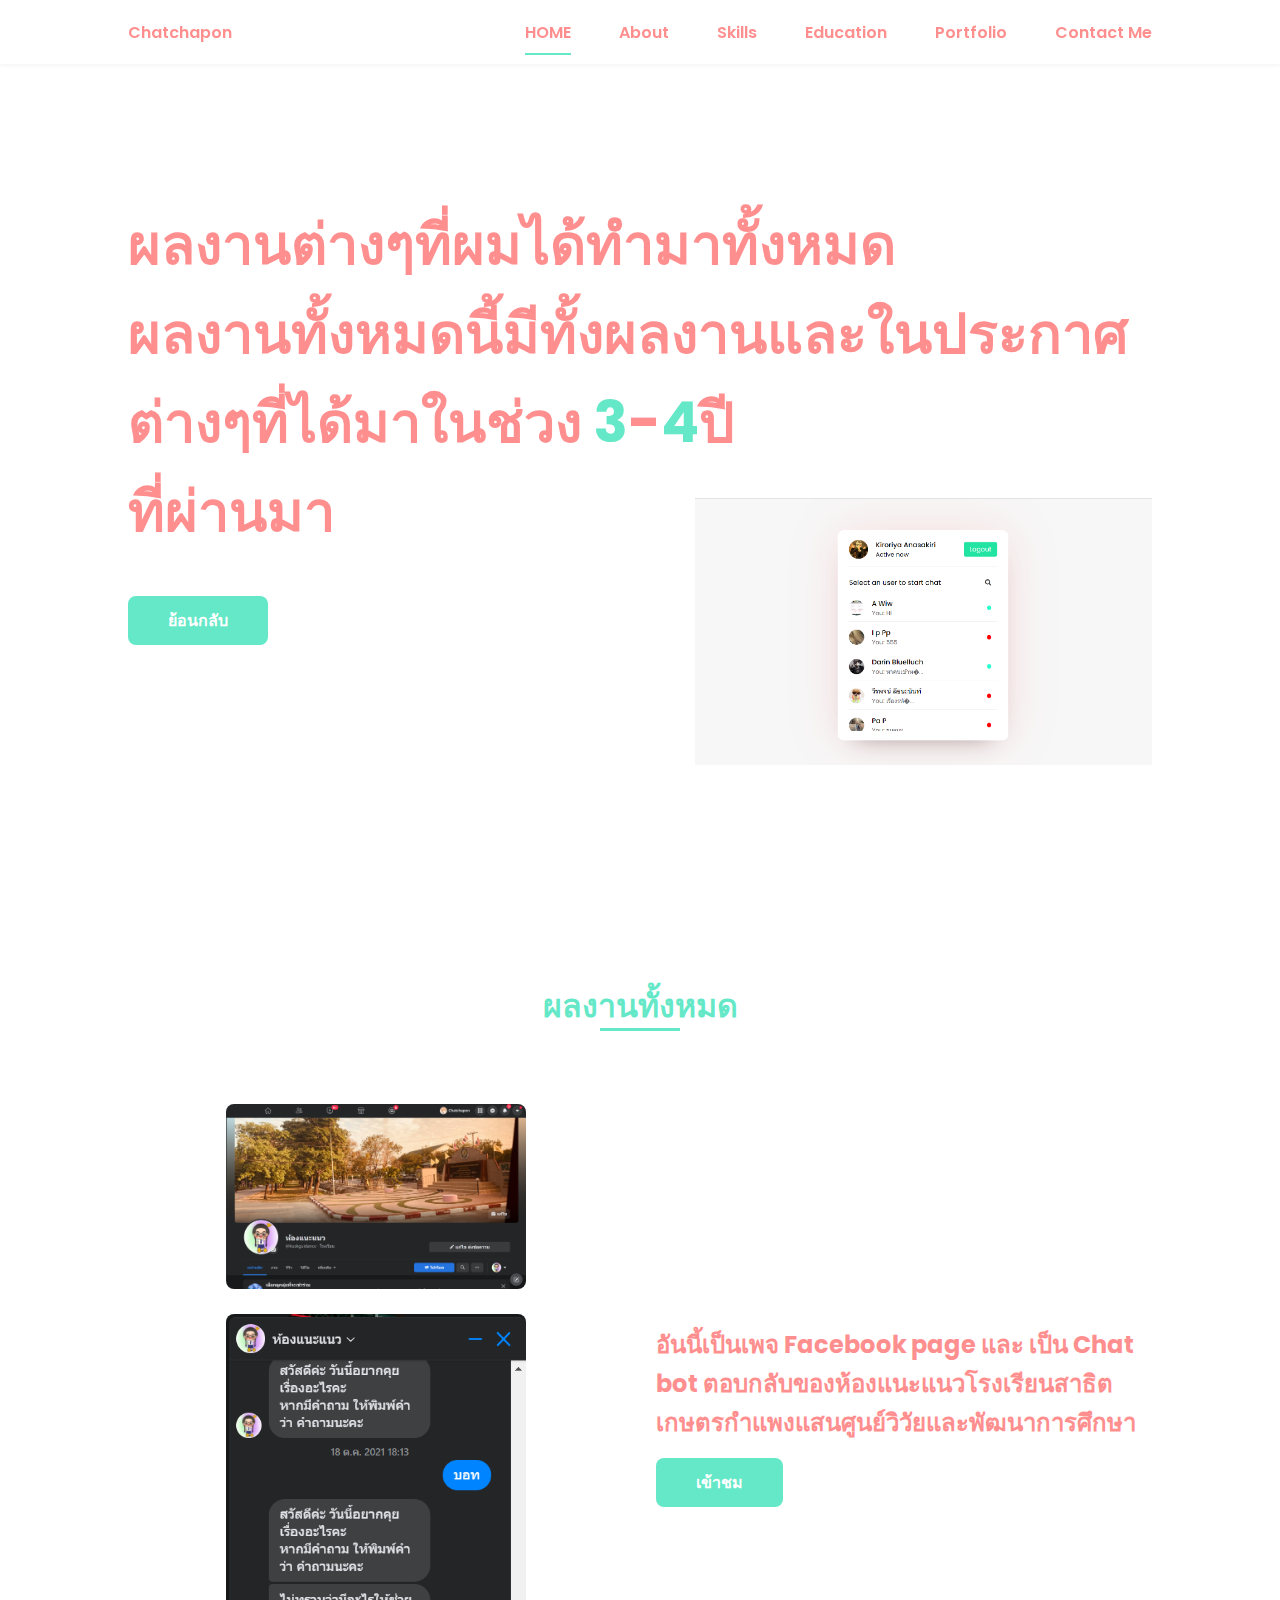
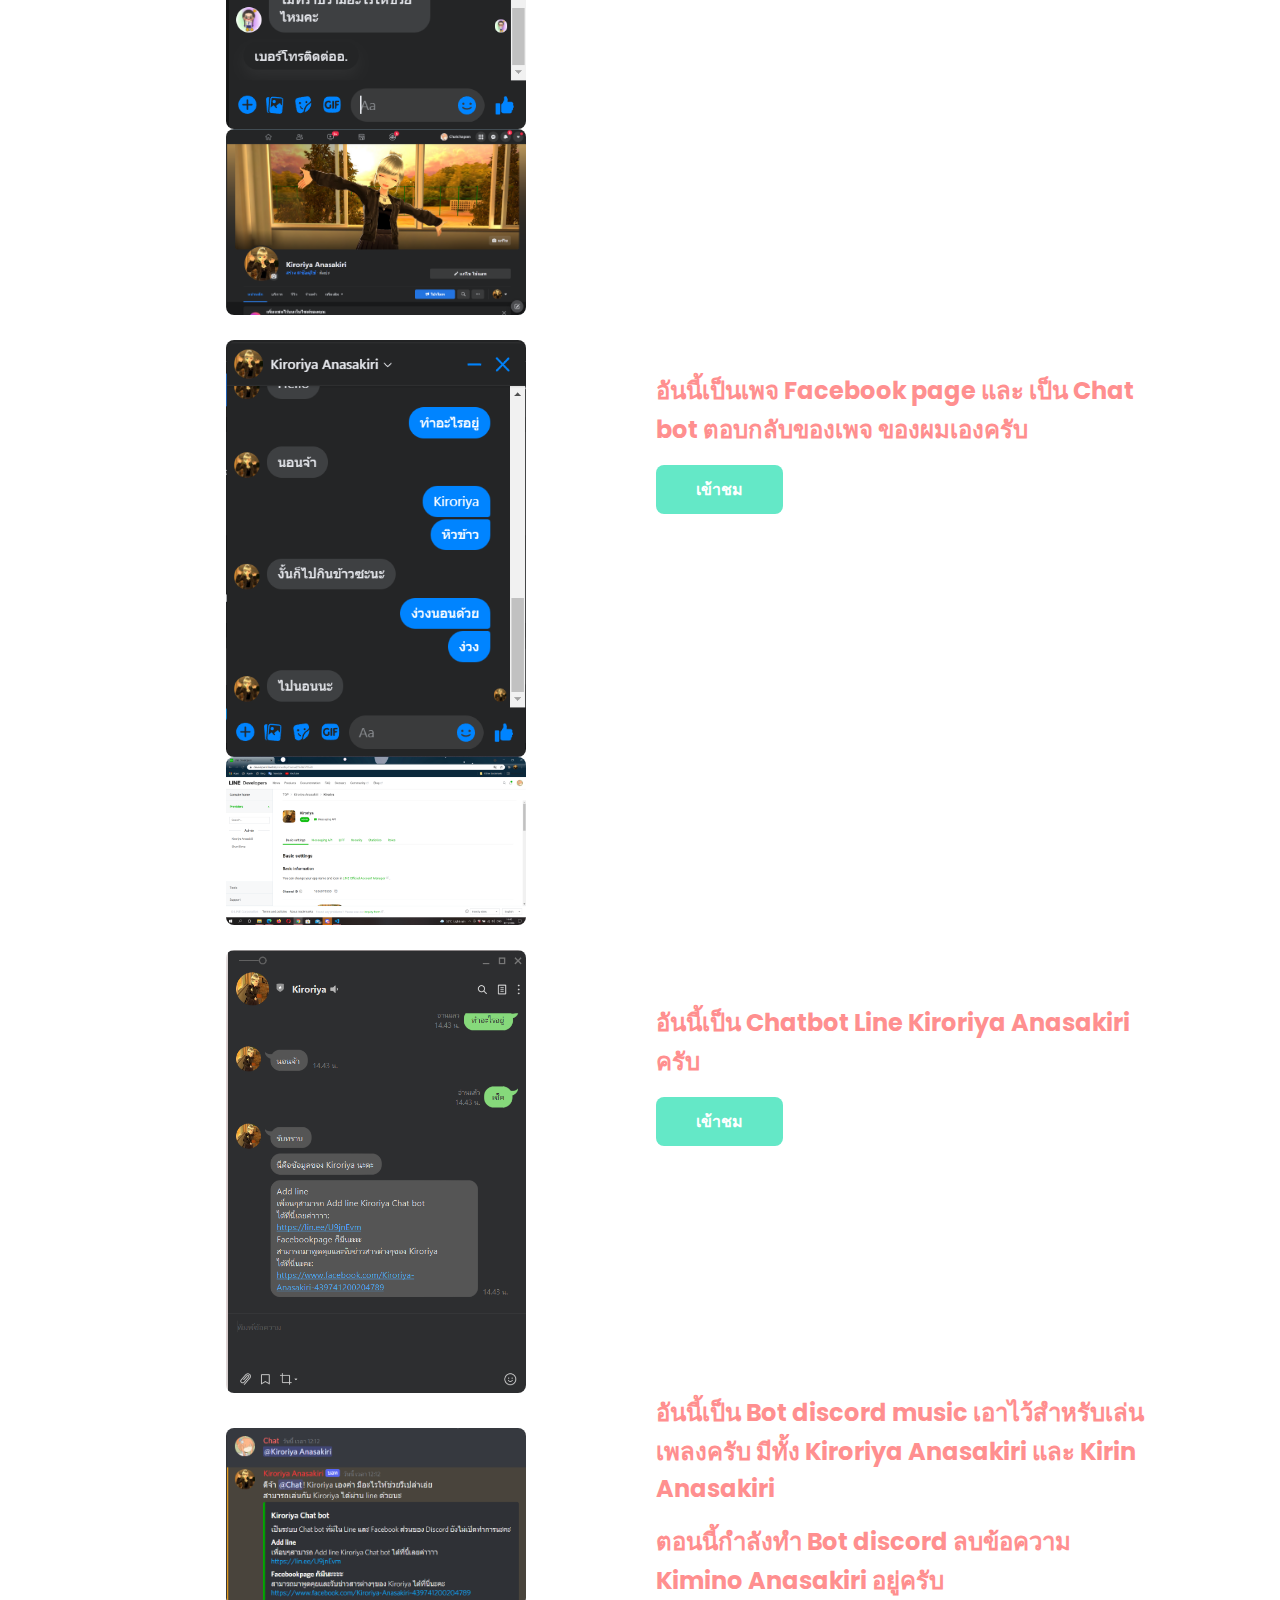
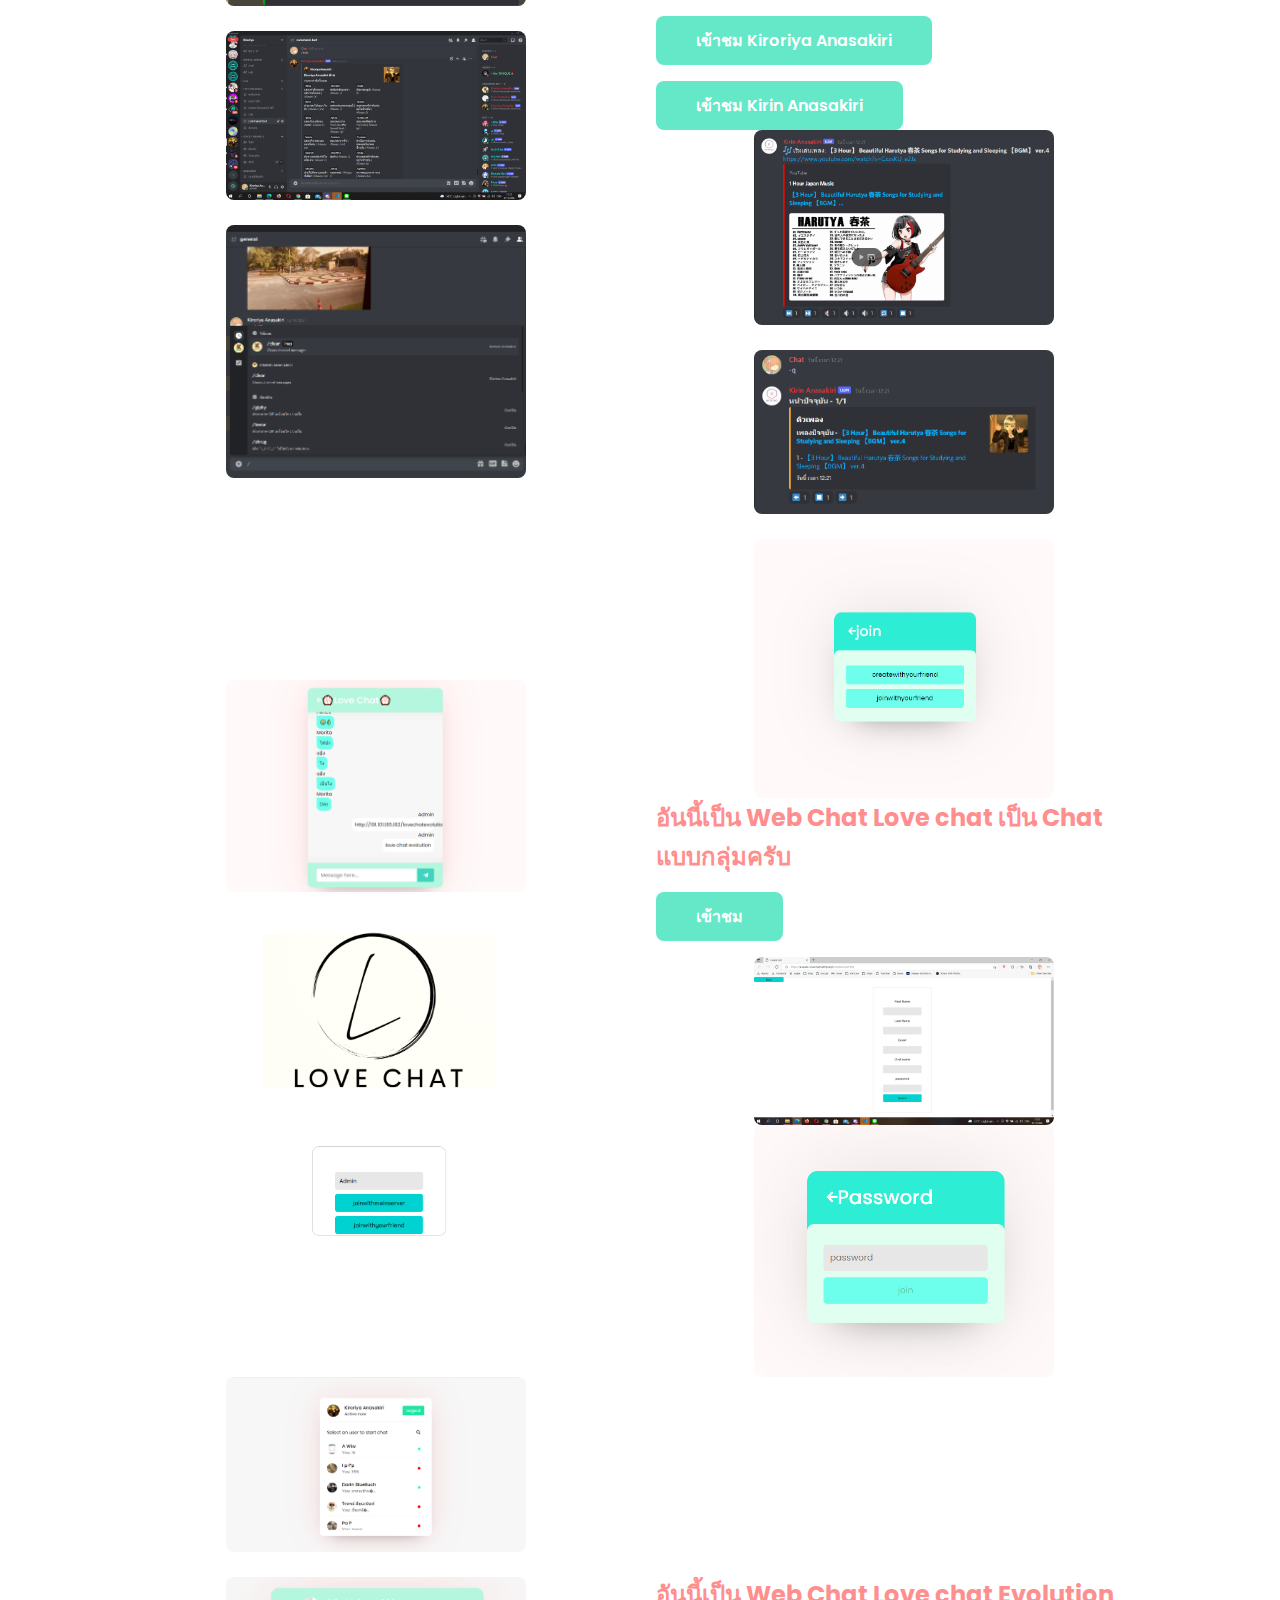
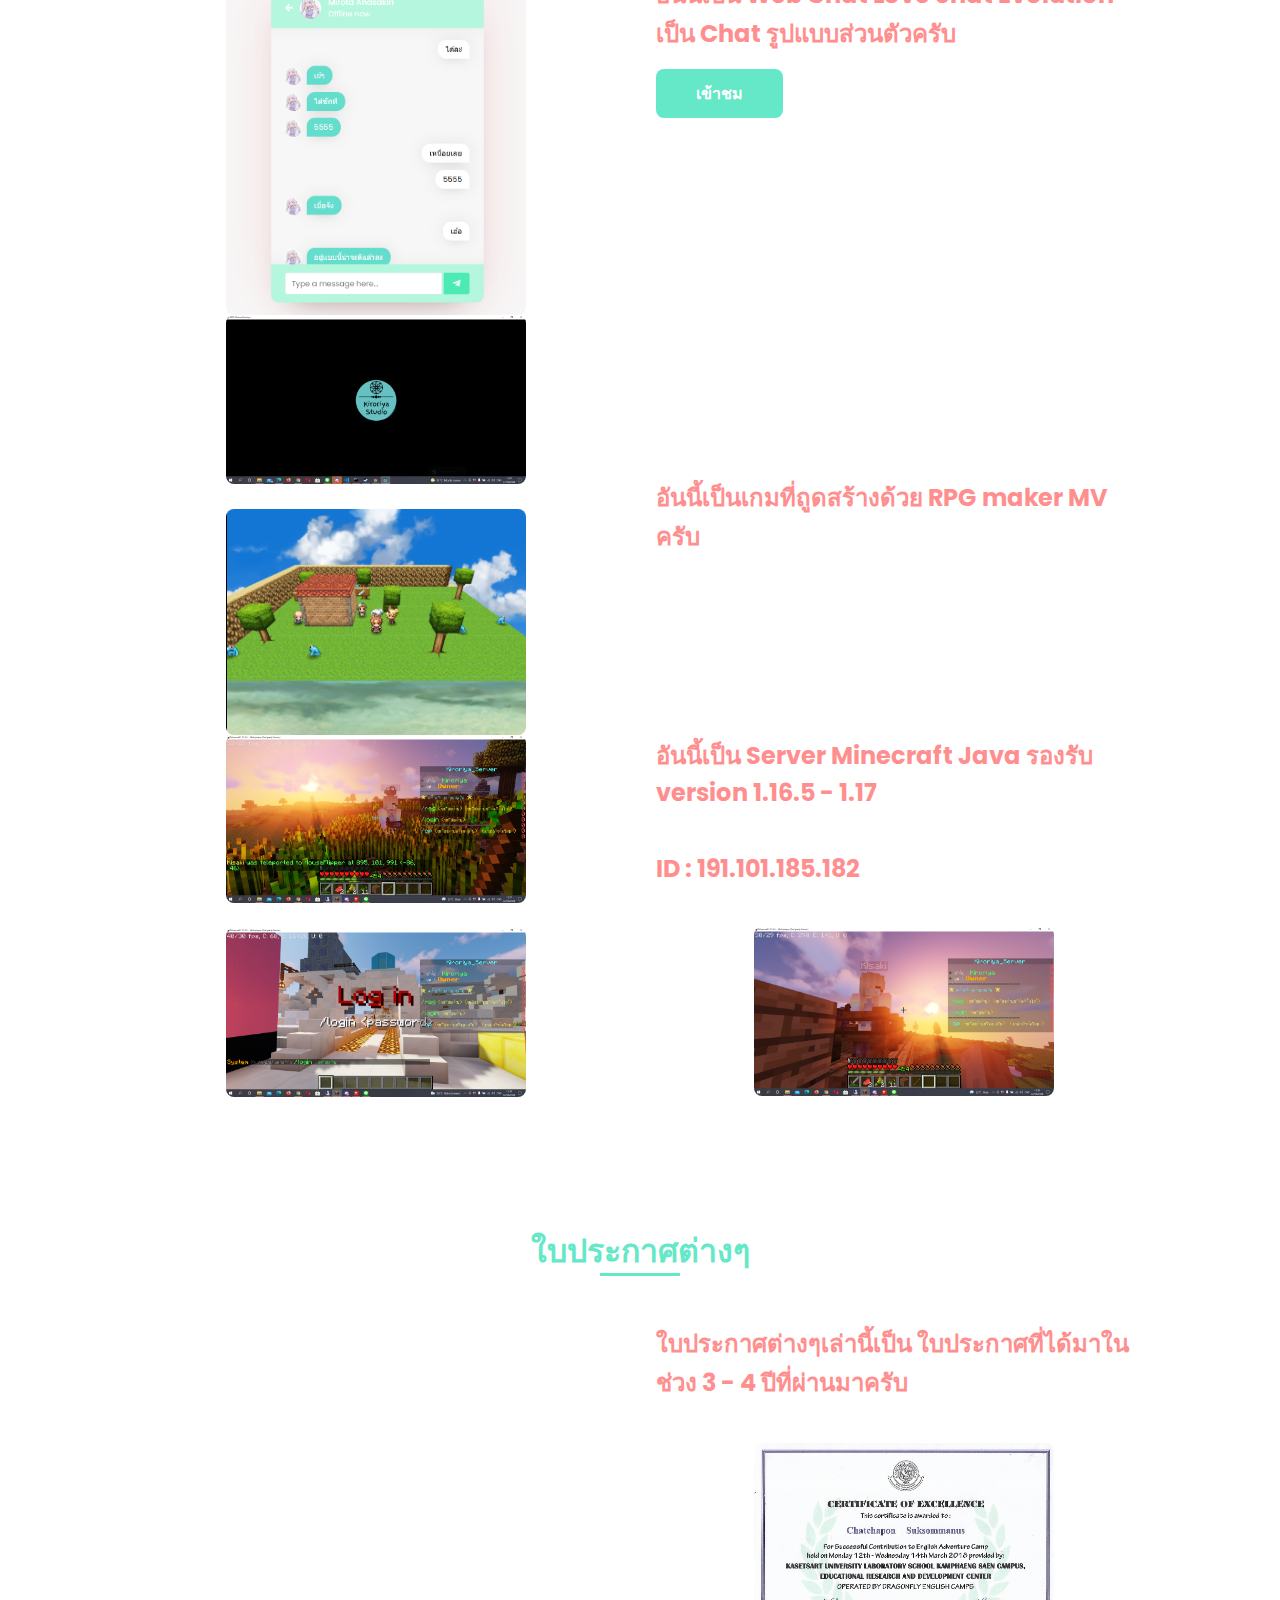
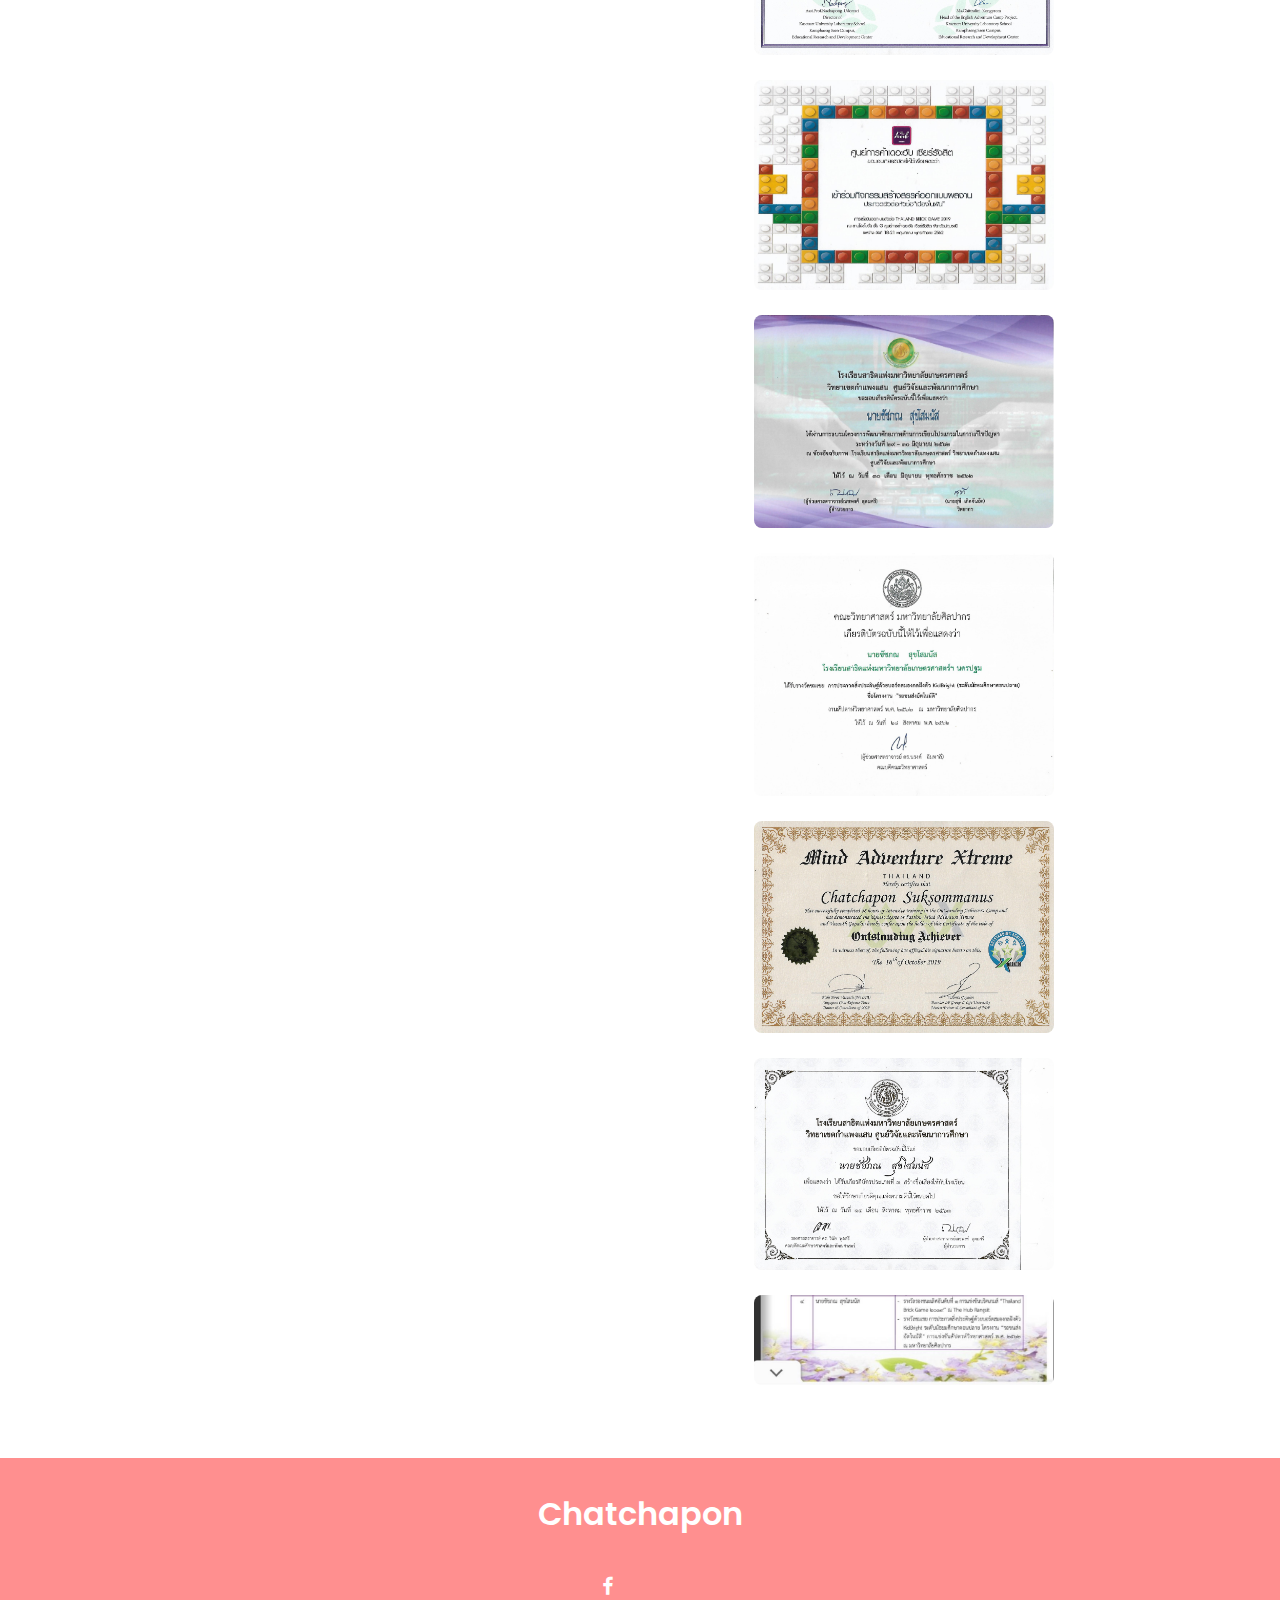
==== work.html @ 84b15e2f "first commmit" ====
<!DOCTYPE html>
<html lang="en">
    <head>
        <meta charset="UTF-8">
        <meta name="viewport" content="width=device-width, initial-scale=1.0">

        <link rel="stylesheet" href="assets/css/styles2.css">
        <link rel="stylesheet" href="https://unicons.iconscout.com/release/v4.0.0/css/line.css">

        <!-- =====BOX ICONS===== -->
        <link href='https://cdn.jsdelivr.net/npm/boxicons@2.0.5/css/boxicons.min.css' rel='stylesheet'>

        <title>Portfolio Chatchapon</title>
    </head>
    <body>
        <!--===== HEADER =====-->
        <header class="l-header">
            <nav class="nav bd-grid">
                <div>
                    <a href="#" class="nav__logo">Chatchapon</a>
                </div>

                <div class="nav__menu" id="nav-menu">
                    <ul class="nav__list">
                        <li class="nav__item"><a href="index.html#home" class="nav__link active"><i class="uil uil-estate nav_icon"></i>HOME</a></li>
                        <li class="nav__item"><a href="index.html#about" class="nav__link"><i class="uil uil-user nav_icon"></i> About</a></li>
                        <li class="nav__item"><a href="index.html#skills" class="nav__link"><i class="uil uil-file-alt nav_icon"></i>Skills</a></li>
                        <li class="nav__item"><a href="index.html#Education" class="nav__link"><i class="uil uil-briefcase-alt nav_icon"></i>Education</a></li>
                        <li class="nav__item"><a href="index.html#work" class="nav__link"><i class="uil uil-scenery nav_icon"></i>Portfolio</a></li>
                        <li class="nav__item"><a href="index.html#contact" class="nav__link"><i class="uil uil-comment-alt-message nav_icon"></i>Contact Me</a></li>
                    </ul>
                </div>

                <div class="nav__toggle" id="nav-toggle">
                    <i class='bx bx-menu'></i>
                </div>
            </nav>
        </header>

        <main class="l-main">
            <!--===== HOME =====-->
            <section class="home bd-grid" id="home">
                <div class="home__data">
                    <h1 class="home__title">ผลงานต่างๆที่ผมได้ทำมาทั้งหมด<br>ผลงานทั้งหมดนี้มีทั้งผลงานและในประกาศต่างๆที่ได้มาในช่วง<span class="home__title-color"> 3</span>-<span class="home__title-color">4</span>ปี <br>ที่ผ่านมา<br></h1>
                    <a href="index.html#work" class="button">
                        ย้อนกลับ<i class="uil uil-message button_icon"></i>
                    </a>
                </div>

                <div class="home__social">
                    <a href="https://www.facebook.com/Kiroriya-Anasakiri-439741200204789" class="home__social-icon"><i class='uil uil-link'></i></a>
                    <a href="https://www.youtube.com/channel/UCPovL_Q6lRilYGPRrFTW4kQ" class="home__social-icon"><i class='uil uil-youtube' ></i></a>
                    <a href="https://discord.gg/4hpcAEUWxZ" class="home__social-icon"><i class='uil uil-discord' ></i></a>
                </div>

                <div class="home__img">    
                    <img src="assets/img/work7.png" alt="">
                </div>
            </section>

            <!--===== ABOUT =====-->
            <section class="about section " id="about">
                <h2 class="section-title">ผลงานทั้งหมด</h2>

                <div class="about__container bd-grid">

                    
                                                       
                </div><br>

                <div class="about__container bd-grid">
                    <div class="about__img">
                        <img src="assets/img/work5.png" alt=""><br>
                        <img src="assets/img/sa1.png" alt="">
                    </div>
                    
                    <div>
                        <h2 class="about__subtitle">อันนี้เป็นเพจ Facebook page และ เป็น Chat bot ตอบกลับของห้องแนะแนวโรงเรียนสาธิตเกษตรกำแพงแสนศูนย์วิวัยและพัฒนาการศึกษา</h2>
                        <a href="https://www.facebook.com/kuskguidance" class="button">
                            เข้าชม<i class="uil uil-message button_icon"></i>
                        </a>
                    </div>                                   
                </div>

                <div class="about__container bd-grid">
                    <div class="about__img">
                        <img src="assets/img/work4.png" alt=""><br>
                        <img src="assets/img/Kiroriya.png" alt="">
                    </div>
                    
                    <div>
                        <h2 class="about__subtitle">อันนี้เป็นเพจ Facebook page และ เป็น Chat bot ตอบกลับของเพจ ของผมเองครับ</h2>
                        <a href="https://www.facebook.com/Kiroriya-Anasakiri-439741200204789" class="button">
                            เข้าชม<i class="uil uil-message button_icon"></i>
                        </a>
                    </div>                                   
                </div>

                <div class="about__container bd-grid">
                    <div class="about__img">
                        <img src="assets/img/line.png" alt=""><br>
                        <img src="assets/img/line2.png" alt="">
                    </div>
                    
                    <div>
                        <h2 class="about__subtitle">อันนี้เป็น Chatbot Line Kiroriya Anasakiri ครับ</h2>
                        <a href="https://lin.ee/U9jnEvm" class="button">
                            เข้าชม<i class="uil uil-message button_icon"></i>
                        </a>
                    </div>
                                                       
                </div>
                
                <div class="about__container bd-grid">
                    <div class="about__img">
                        <img src="assets/img/diskirori.png" alt=""><br>
                        <img src="assets/img/disKiroriya.png" alt=""><br>
                        <img src="assets/img/Kimino.png" alt=""><br>
                    </div>
                    
                    <div>
                        <h2 class="about__subtitle">อันนี้เป็น Bot discord music เอาไว้สำหรับเล่นเพลงครับ มีทั้ง Kiroriya Anasakiri และ Kirin Anasakiri</h2>
                        <h2 class="about__subtitle">ตอนนี้กำลังทำ Bot discord ลบข้อความ Kimino Anasakiri อยู่ครับ</h2>
                        <a href="https://discord.com/oauth2/authorize?client_id=885795315461017620&permissions=70282305&scope=bot" class="button">
                            เข้าชม Kiroriya Anasakiri<i class="uil uil-message button_icon"></i>
                        </a>
                        <h2 class="about__subtitle"> </h2>
                        <a href="https://discord.com/oauth2/authorize?client_id=885884675535564851&permissions=70282305&scope=bot" class="button">
                            เข้าชม Kirin Anasakiri<i class="uil uil-message button_icon"></i>
                        </a>
                        <div class="about__img">
                          <img src="assets/img/Kirin.png" alt=""><br>
                          <img src="assets/img/Kirin2.png" alt=""><br>
                        </div>
                    </div>
                </div>

                <div class="about__container bd-grid">
                    <div class="about__img">
                        <img src="assets/img/work3.png" alt=""><br>
                        <img src="assets/img/love.png" alt="">
                    </div>
                    
                    <div>
                        <div class="about__img">
                          <img src="assets/img/love2.png" alt="">
                        </div>
                        <h2 class="about__subtitle">อันนี้เป็น Web Chat Love chat เป็น Chat แบบกลุ่มครับ</h2>
                        <a href="https://anasaki-lovechat.netlify.app/" class="button">
                            เข้าชม<i class="uil uil-message button_icon"></i>
                        </a>

                        <h2 class="about__subtitle"> </h2>
                        
                        <div class="about__img">
                          <img src="assets/img/love3.png" alt="">
                          <img src="assets/img/love4.png" alt="">
                        </div>
                    </div>
                                                       
                </div>

                <div class="about__container bd-grid">
                    <div class="about__img">
                        <img src="assets/img/work6.png" alt=""><br>
                        <img src="assets/img/evo.png" alt="">
                    </div>
                    
                    <div>
                        <h2 class="about__subtitle">อันนี้เป็น Web Chat Love chat Evolution เป็น Chat รูปแบบส่วนตัวครับ</h2>
                        <a href="http://191.101.185.182/lovechatevolution/" class="button">
                            เข้าชม<i class="uil uil-message button_icon"></i>
                        </a>
                    </div>
                                                       
                </div>

                <div class="about__container bd-grid">
                    <div class="about__img">
                        <img src="assets/img/rpg.png" alt=""><br>
                        <img src="assets/img/work2.png" alt="">
                    </div>
                    
                    <div>
                        <h2 class="about__subtitle">อันนี้เป็นเกมที่ถูดสร้างด้วย RPG maker MV ครับ</h2>
                    </div>
                                                       
                </div>

                <div class="about__container bd-grid">
                    <div class="about__img">
                        <img src="assets/img/work1.png" alt=""><br>
                        <img src="assets/img/min.png" alt="">
                    </div>
                    
                    <div>
                        <h2 class="about__subtitle">อันนี้เป็น Server Minecraft Java รองรับ version 1.16.5 - 1.17</h2><br>
                        <h2 class="about__subtitle">ID : 191.101.185.182</h2><br>
                        <div class="about__img">
                          <img src="assets/img/min2.png" alt="">
                        </div>
                    </div>
                                                       
                </div>

            </section>


        <!--===== Education =====-->
        <section class="about section " id="Education">
            <h2 class="section-title">ใบประกาศต่างๆ</h2>

            <div class="about__container bd-grid">
                <div class="about__img">
                    <img src="assets/img/1.jpg" alt="">
                </div>
                
                <div>
                    <h2 class="about__subtitle">ใบประกาศต่างๆเล่านี้เป็น ใบประกาศที่ได้มาในช่วง 3 - 4 ปีที่ผ่านมาครับ</h2>
                    <p class="about__text"> </p><br>
                    <div class="about__img">
                        <img src="assets/img/p1.jpg" alt=""><br>
                        <img src="assets/img/p2.jpg" alt=""><br>
                        <img src="assets/img/p3.jpg" alt=""><br>
                        <img src="assets/img/p4.jpg" alt=""><br>
                        <img src="assets/img/p5.jpg" alt=""><br>
                        <img src="assets/img/p6.jpg" alt=""><br>
                        <img src="assets/img/p7.jpg" alt=""><br>
                    </div>
                </div>                                   
            </div>
        </section>



        <!--===== FOOTER =====-->
        <footer class="footer">
            <p class="footer__title">Chatchapon</p>
            <div class="footer__social">
                <a href="https://www.facebook.com/profile.php?id=100018298983190" class="footer__icon"><i class='bx bxl-facebook' ></i></a>
                <a href="https://discord.gg/4hpcAEUWxZ" class="footer__icon"><i class='uil uil-discord' ></i></a>
                <a href="https://www.youtube.com/channel/UCPovL_Q6lRilYGPRrFTW4kQ" class="footer__icon"><i class='uil uil-youtube' ></i></a>
            </div>
        </footer>


        <!--===== SCROLL REVEAL =====-->
        <script src="https://unpkg.com/scrollreveal"></script>

        <!--===== MAIN JS =====-->
        <script src="assets/js/main.js"></script>
    </body>
</html>
---- assets/css/styles2.css ----
/*===== GOOGLE FONTS =====*/
@import url('https://fonts.googleapis.com/css2?family=Poppins:wght@400;500;600&display=swap');
@import url("https://fonts.googleapis.com/css2?family=Poppins:wght@400;600;700&display=swap");
/*===== VARIABLES CSS =====*/
:root{
  --header-height: 3rem;
  --font-semi: 600;
}

/*===== Colores =====*/
:root{
  --hue-color: 165; /*Purple 250 - Green 142 - Blue 230 - Pink 340*/
  --first-color: hsl(var(--hue-color), 74%, 65%);
  --second-color: #ff8f8f;
}

/*===== Fuente y tipografia =====*/
:root{
  --body-font: 'Poppins', sans-serif;
  --big-font-size: 2rem;
  --h2-font-size: 1.25rem;
  --normal-font-size: 0.938rem;
}
@media screen and (min-width: 768px){
  :root{
    --big-font-size: 3.5rem;
    --h2-font-size: 2rem;
    --normal-font-size: 1rem;
  }
}

/*===== Margenes =====*/
:root{
  --mb-1: 0.5rem;
  --mb-2: 1rem;
  --mb-3: 1.5rem;
  --mb-4: 2rem;
  --mb-5: 2.5rem;
  --mb-6: 3rem;
}

/*===== z index =====*/
:root{
  --z-back: -10;
  --z-normal: 1;
  --z-tooltip: 10;
  --z-fixed: 100;
}

/*===== BASE =====*/
*,::before,::after{
  box-sizing: border-box;
}
html{
  scroll-behavior: smooth;
}
body{
  margin: var(--header-height) 0 0 0;
  font-family: var(--body-font);
  font-size: var(--normal-font-size);
  color: var(--second-color);
}
h1,h2,p{
  margin: 0;
}
ul{
  margin: 0;
  padding: 0;
  list-style: none;
}
a{
  text-decoration: none;
}
img{
  max-width: 100%;
  height: auto;
  display: block;
}

/*===== CLASS CSS ===== */
.section-title{
  position: relative;
  font-size: var(--h2-font-size);
  color: var(--first-color);
  margin-top: var(--mb-2);
  margin-bottom: var(--mb-4);
  text-align: center;
}
.section-title::after{
  position: absolute;
  content: "";
  width: 64px;
  height: 0.18rem;
  left: 0;
  right: 0;
  margin: auto;
  top: 2rem;
  background-color: var(--first-color);
}
.section{
  padding-top: 3rem;
  padding-bottom: 2rem;
}

/*===== LAYOUT =====*/
.bd-grid{
  max-width: 1024px;
  display: grid;
  grid-template-columns: 100%;
  grid-column-gap: 2rem;
  width: calc(100% - 2rem);
  margin-left: var(--mb-2);
  margin-right: var(--mb-2);
}
.l-header{
  width: 100%;
  position: fixed;
  top: 0;
  left: 0;
  z-index: var(--z-fixed);
  background-color: #fff;
  box-shadow: 0 1px 4px rgba(146,161,176,.15);
}

/*===== NAV =====*/
.nav{
  height: var(--header-height);
  display: flex;
  justify-content: space-between;
  align-items: center;
  font-weight: var(--font-semi);
}
@media screen and (max-width: 768px){
  .nav__menu{
    position: fixed;
    top: var(--header-height);
    right: -100%;
    width: 80%;
    height: 100%;
    padding: 2rem;
    background-color: var(--second-color);
    transition: .5s;
  }
}
.nav__item{
  margin-bottom: var(--mb-4);
}
.nav__link{
  position: relative;
  color: #fff;
}
.nav__link:hover{
  position: relative;
}
.nav__link:hover::after{
  position: absolute;
  content: "";
  width: 100%;
  height: 0.18rem;
  left: 0;
  top: 2rem;
  background-color: var(--first-color);
}
.nav__logo{
  color: var(--second-color);
}
.nav__toggle{
  color: var(--second-color);
  font-size: 1.5rem;
  cursor: pointer;
}

/*Active menu*/
.active::after{
  position: absolute;
  content: "";
  width: 100%;
  height: 0.18rem;
  left: 0;
  top: 2rem;
  background-color: var(--first-color);
}

/*=== Show menu ===*/
.show{
  right: 0;
}

/*===== HOME =====*/
.home{
  height: calc(100vh - 3rem);
  row-gap: 1rem;
}
.home__data{
  align-self: center;
}
.home__title{
  font-size: var(--big-font-size);
  margin-bottom: var(--mb-5);
}
.home__title-color{
  color: var(--first-color);
}
.home__social{
  display: flex;
  flex-direction: column;
}
.home__social-icon{
  width: max-content;
  margin-bottom: var(--mb-2);
  font-size: 1.5rem;
  color: var(--second-color);
}
.home__social-icon:hover{
  color: var(--first-color);
}
.home__img{
  position: absolute;
  right: 0;
  bottom: 0;
  width: 295px;
}

/*BUTTONS*/
.button{
  display: inline-block;
  background-color: var(--first-color);
  color: #fff;
  padding: .75rem 2.5rem;
  font-weight: var(--font-semi);
  border-radius: .5rem;
}
.button:hover{
  box-shadow: 0 10px 36px rgba(0,0,0,.15);
}

/* ===== ABOUT =====*/
.about__container{
  row-gap: 2rem;
  text-align: center;
}
.about__subtitle{
  margin-bottom: var(--mb-2);
}
.about__img{
  justify-self: center;
}
.about__img img{
  width: 200px;
  border-radius: .5rem;
}

/* ===== SKILLS =====*/
.skills__container{
  row-gap: 2rem;
  text-align: center;
}
.skills__subtitle{
  margin-bottom: var(--mb-2);
}
.skills__text{
  margin-bottom: var(--mb-4);
}
.skills__data{
  display: flex;
  justify-content: space-between;
  align-items: center;
  position: relative;
  font-weight: var(--font-semi);
  padding: .5rem 1rem;
  margin-bottom: var(--mb-4);
  border-radius: .5rem;
  box-shadow: 0 4px 25px rgba(14,36,49,.15);
}
.skills__icon{
  font-size: 2rem;
  margin-right: var(--mb-2);
  color: var(--first-color);
}
.skills__names{
  display: flex;
  align-items: center;
}
.skills__bar{
  position: absolute;
  left: 0;
  bottom: 0;
  background-color: var(--first-color);
  height: .25rem;
  border-radius: .5rem;
  z-index: var(--z-back);
}
.skills__html{
  width: 95%;
}
.skills__css{
  width: 85%;
}
.skills__js{
  width: 65%;
}
.skills__ux{
  width: 85%;
}
.skills__img{
  border-radius: .5rem;
}

/* ===== WORK =====*/
.work__container{
  row-gap: 2rem;
}
.work__img{
  box-shadow: 0 4px 25px rgba(14,36,49,.15);
  border-radius: .5rem;
  overflow: hidden;
}
.work__img img{
  transition: 1s;
  cursor: pointer;
}
.work__img img:hover{
  transform: scale(1.1);
}

/* ===== CONTACT =====*/
.contact__input{
  width: 100%;
  font-size: var(--normal-font-size);
  font-weight: var(--font-semi);
  padding: 1rem;
  border-radius: .5rem;
  border: 1.5px solid var(--second-color);
  outline: none;
  margin-bottom: var(--mb-4);
}
.contact__button{
  display: block;
  border: none;
  outline: none;
  font-size: var(--normal-font-size);
  cursor: pointer;
  margin-left: auto;
}

/* ===== FOOTER =====*/
.footer{
  background-color: var(--second-color);
  color: #fff;
  text-align: center;
  font-weight: var(--font-semi);
  padding: 2rem 0;
}
.footer__title{
  font-size: 2rem;
  margin-bottom: var(--mb-4);
}
.footer__social{
  margin-bottom: var(--mb-4);
}
.footer__icon{
  font-size: 1.5rem;
  color: #fff;
  margin: 0 var(--mb-2)
}

/* ===== MEDIA QUERIES=====*/
@media screen and (min-width: 768px){
  body{
    margin: 0;
  }
  .section{
    padding-top: 4rem;
    padding-bottom: 3rem;
  }
  .section-title{
    margin-bottom: var(--mb-6);
  }
  .section-title::after{
    width: 80px;
    top: 3rem;
  }

  .nav{
    height: calc(var(--header-height) + 1rem);
  }
  .nav__list{
    display: flex;
    padding-top: 0;
  }
  .nav__item{
    margin-left: var(--mb-6);
    margin-bottom: 0;
  }
  .nav__toggle{
    display: none;
  }
  .nav__link{
    color: var(--second-color);
  }

  .home{
    height: 100vh;
  }
  .home__data{
    align-self: flex-end;
  }
  .home__social{
    padding-top: 0;
    padding-bottom: 2.5rem;
    flex-direction: row;
    align-self: flex-end;
  }
  .home__social-icon{
    margin-bottom: 0;
    margin-right: var(--mb-4);
  }
  .home__img{
    width: 457px;
    bottom: 15%;
  }

  .about__container, .skills__container{
    grid-template-columns: repeat(2,1fr);
    align-items: center;
    text-align: initial;
  }
  .about__img img{
    width: 300px;
  }
  .work__container{
    grid-template-columns: repeat(3, 1fr);
    grid-template-rows: repeat(2,1fr);
    column-gap: 2rem;
  }
  .contact__form{
    width: 360px;
  }
  .contact__container{
    justify-items: center;
  }
}

@media screen and (min-width: 1024px){
  .bd-grid{
    margin-left: auto;
    margin-right: auto;
  }
  .home__img{
    right: 10%;
  }
}
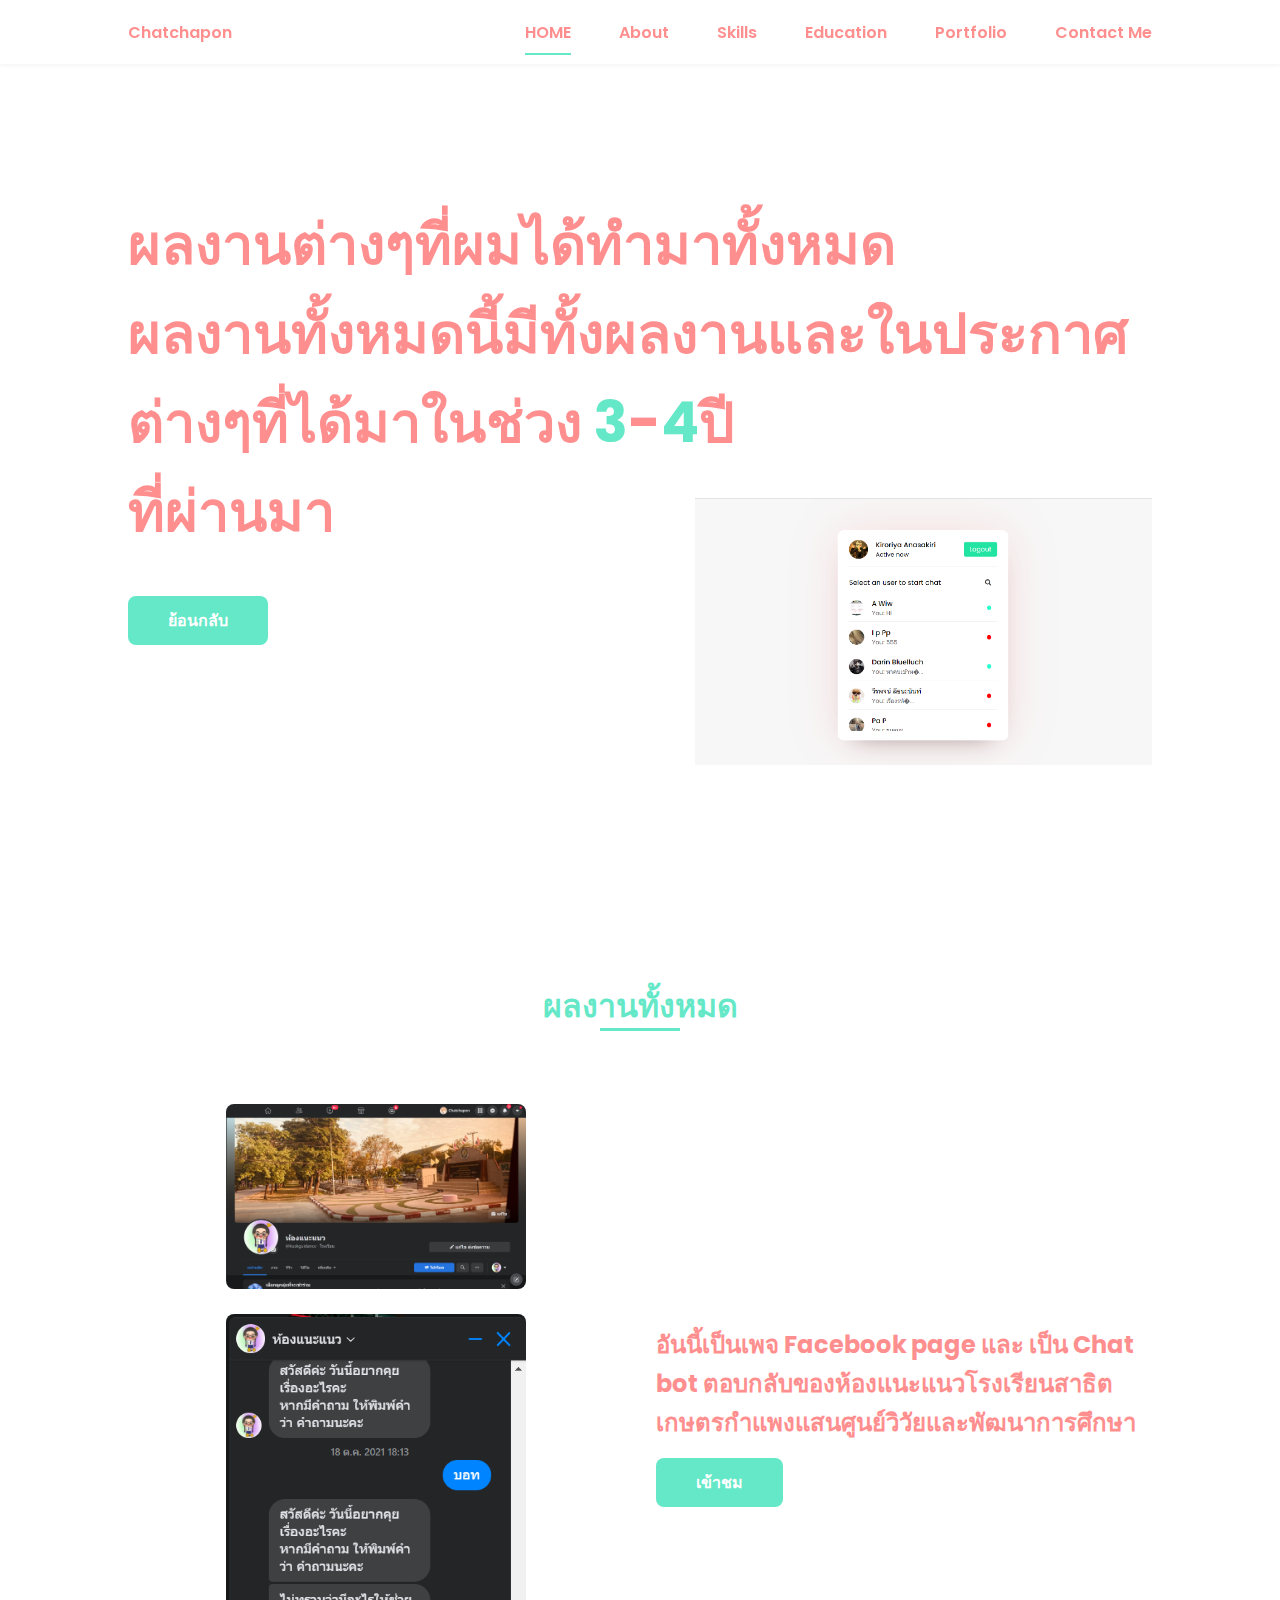
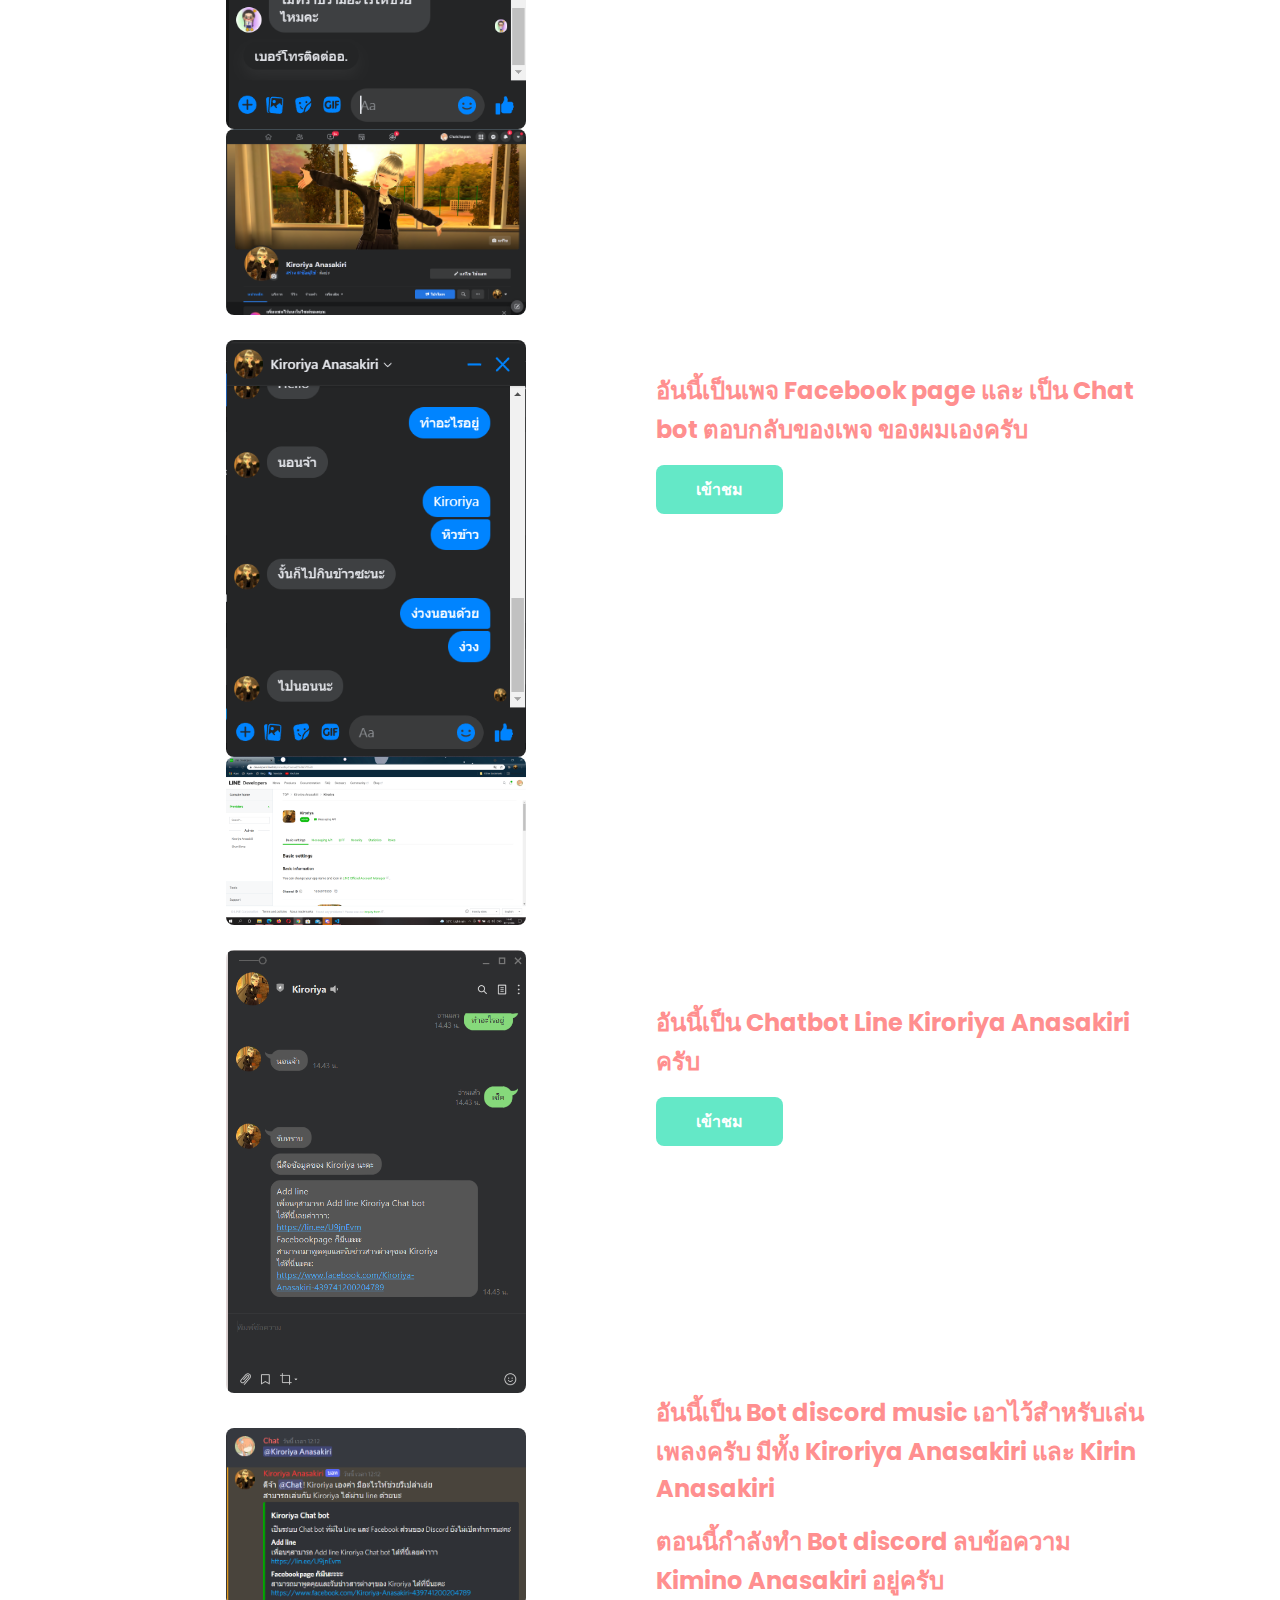
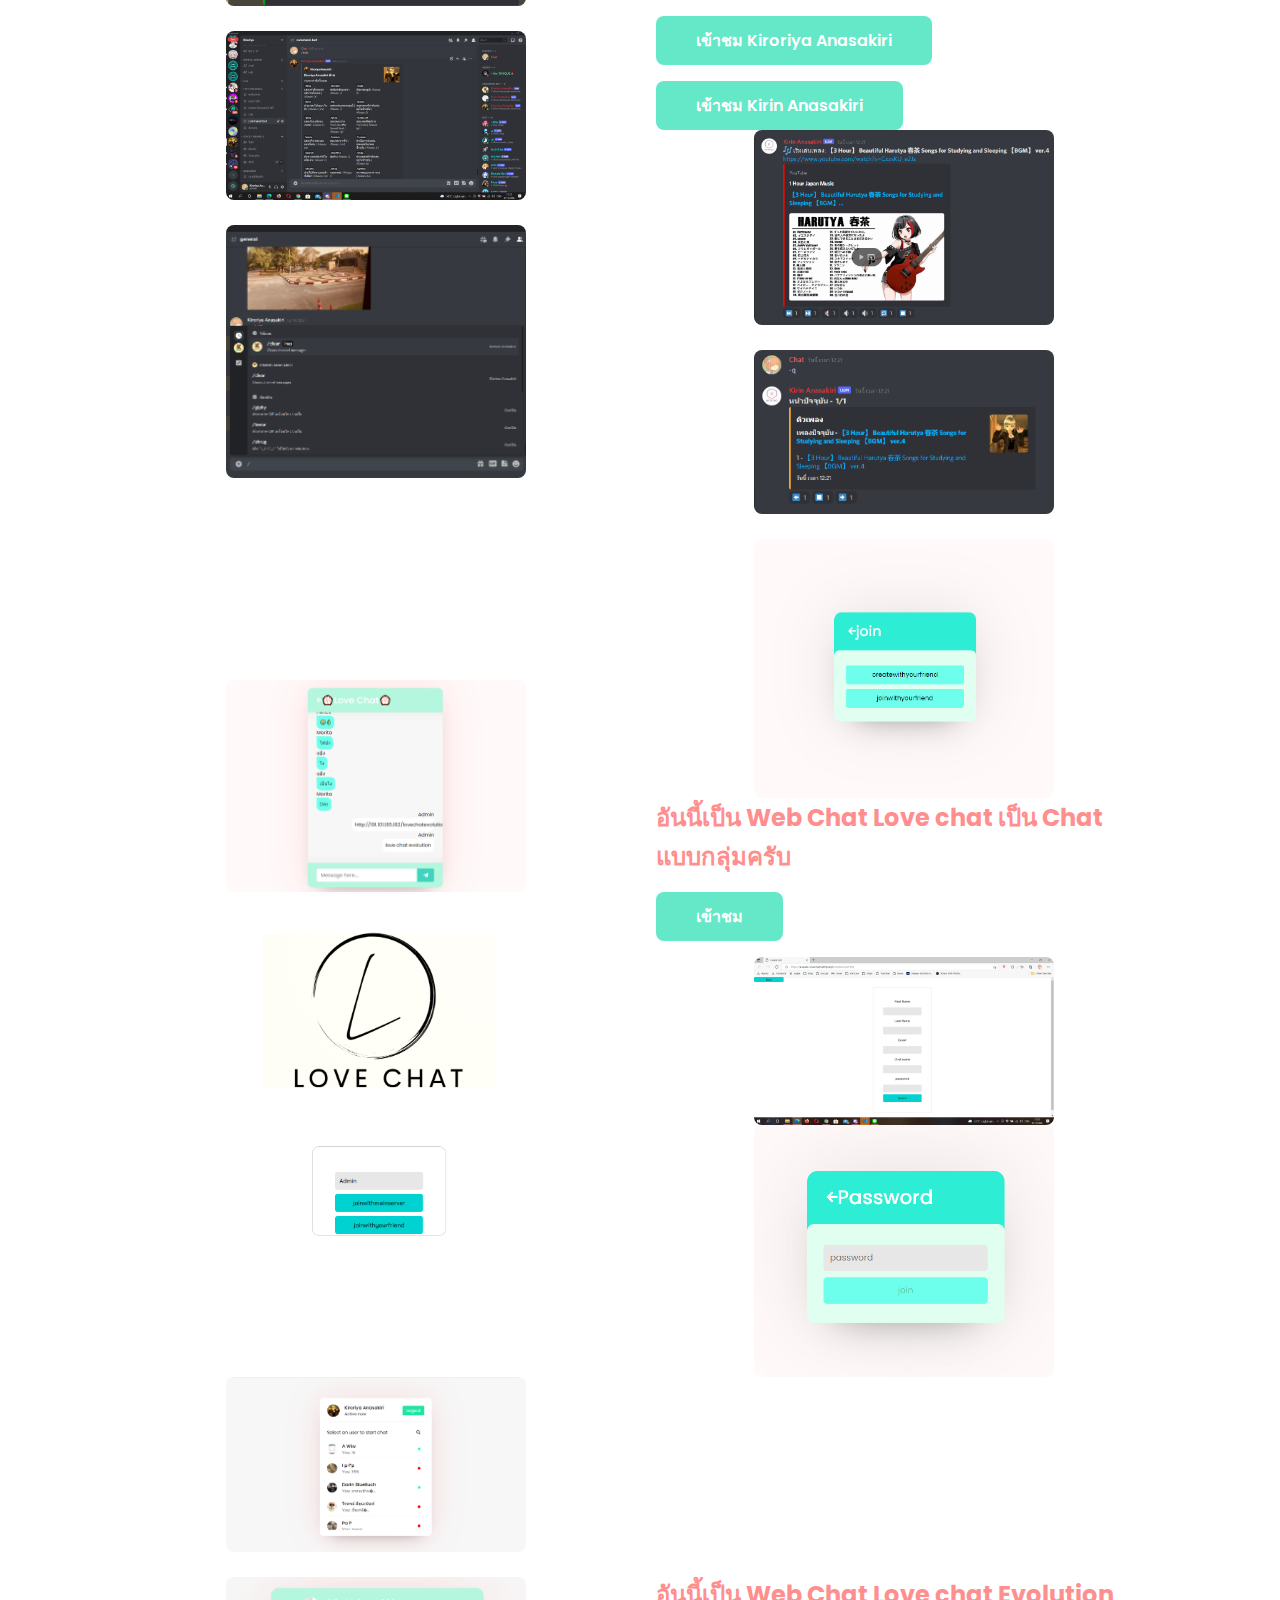
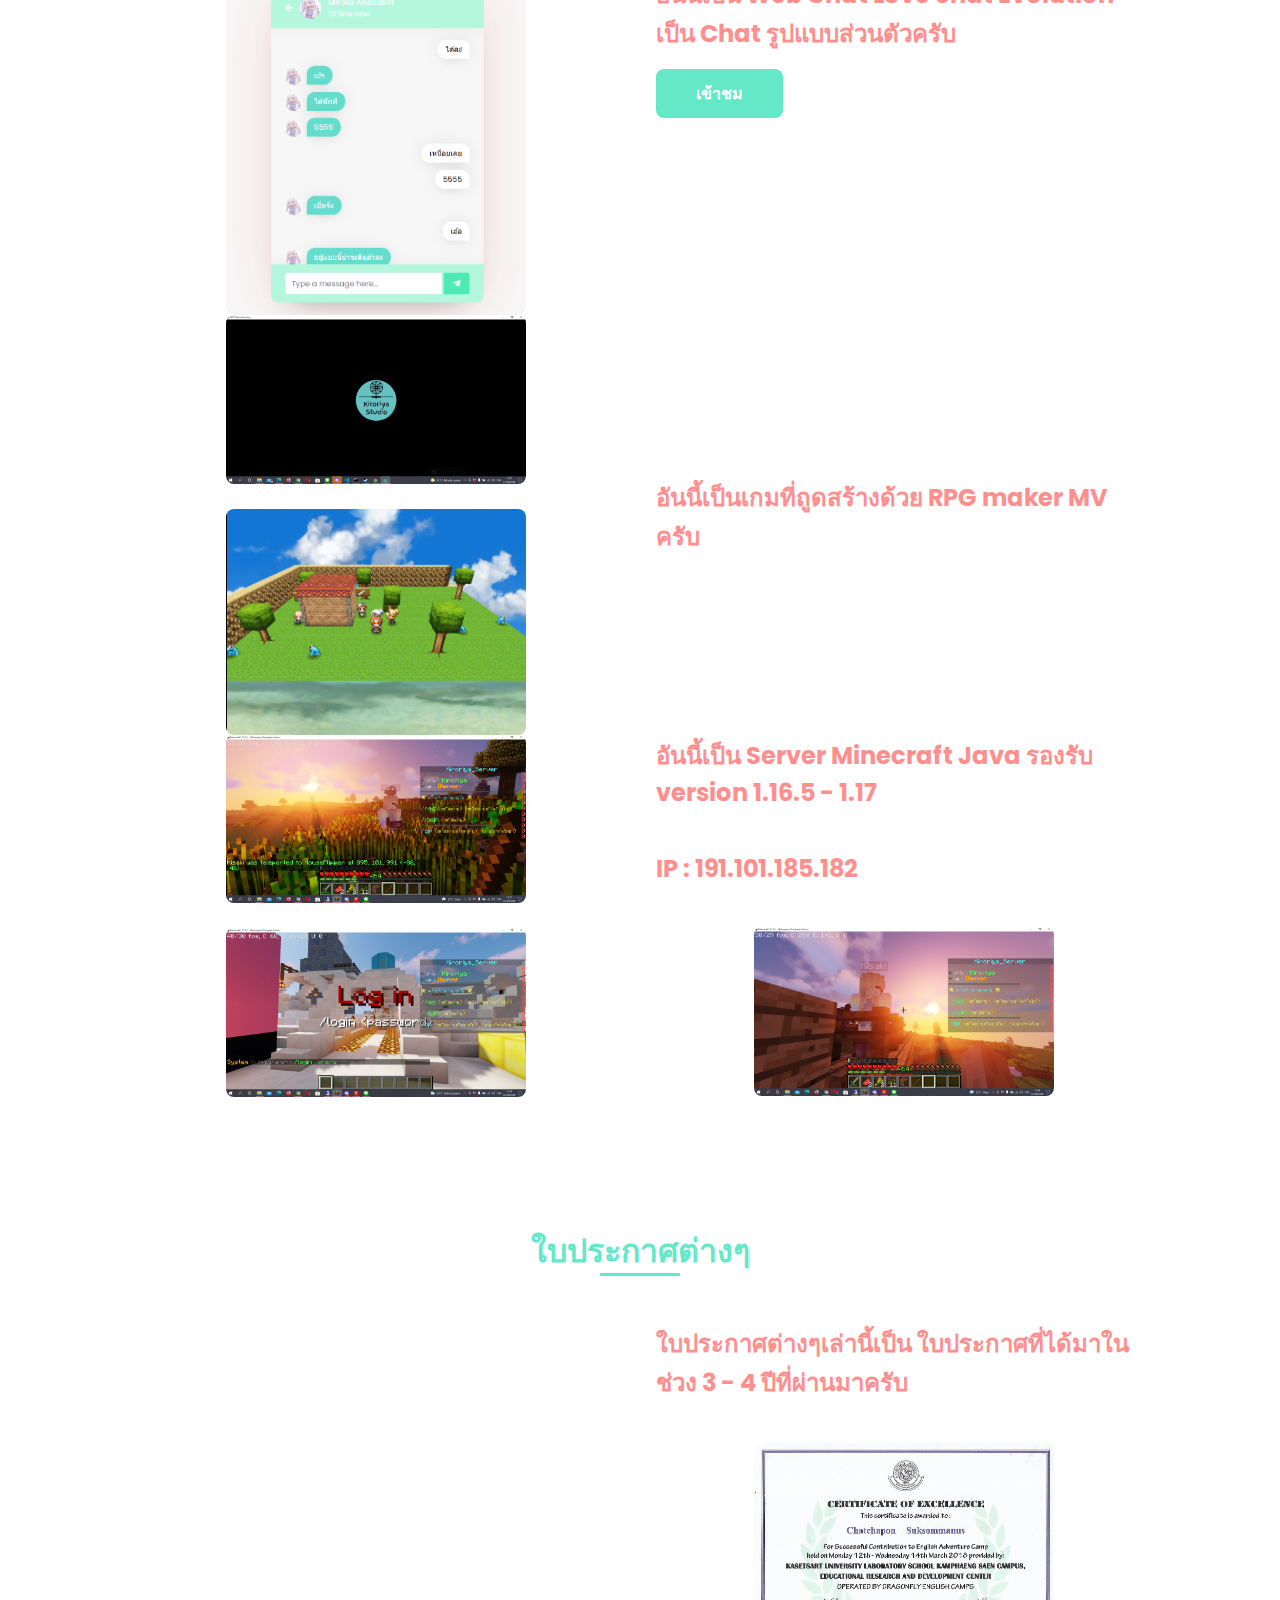
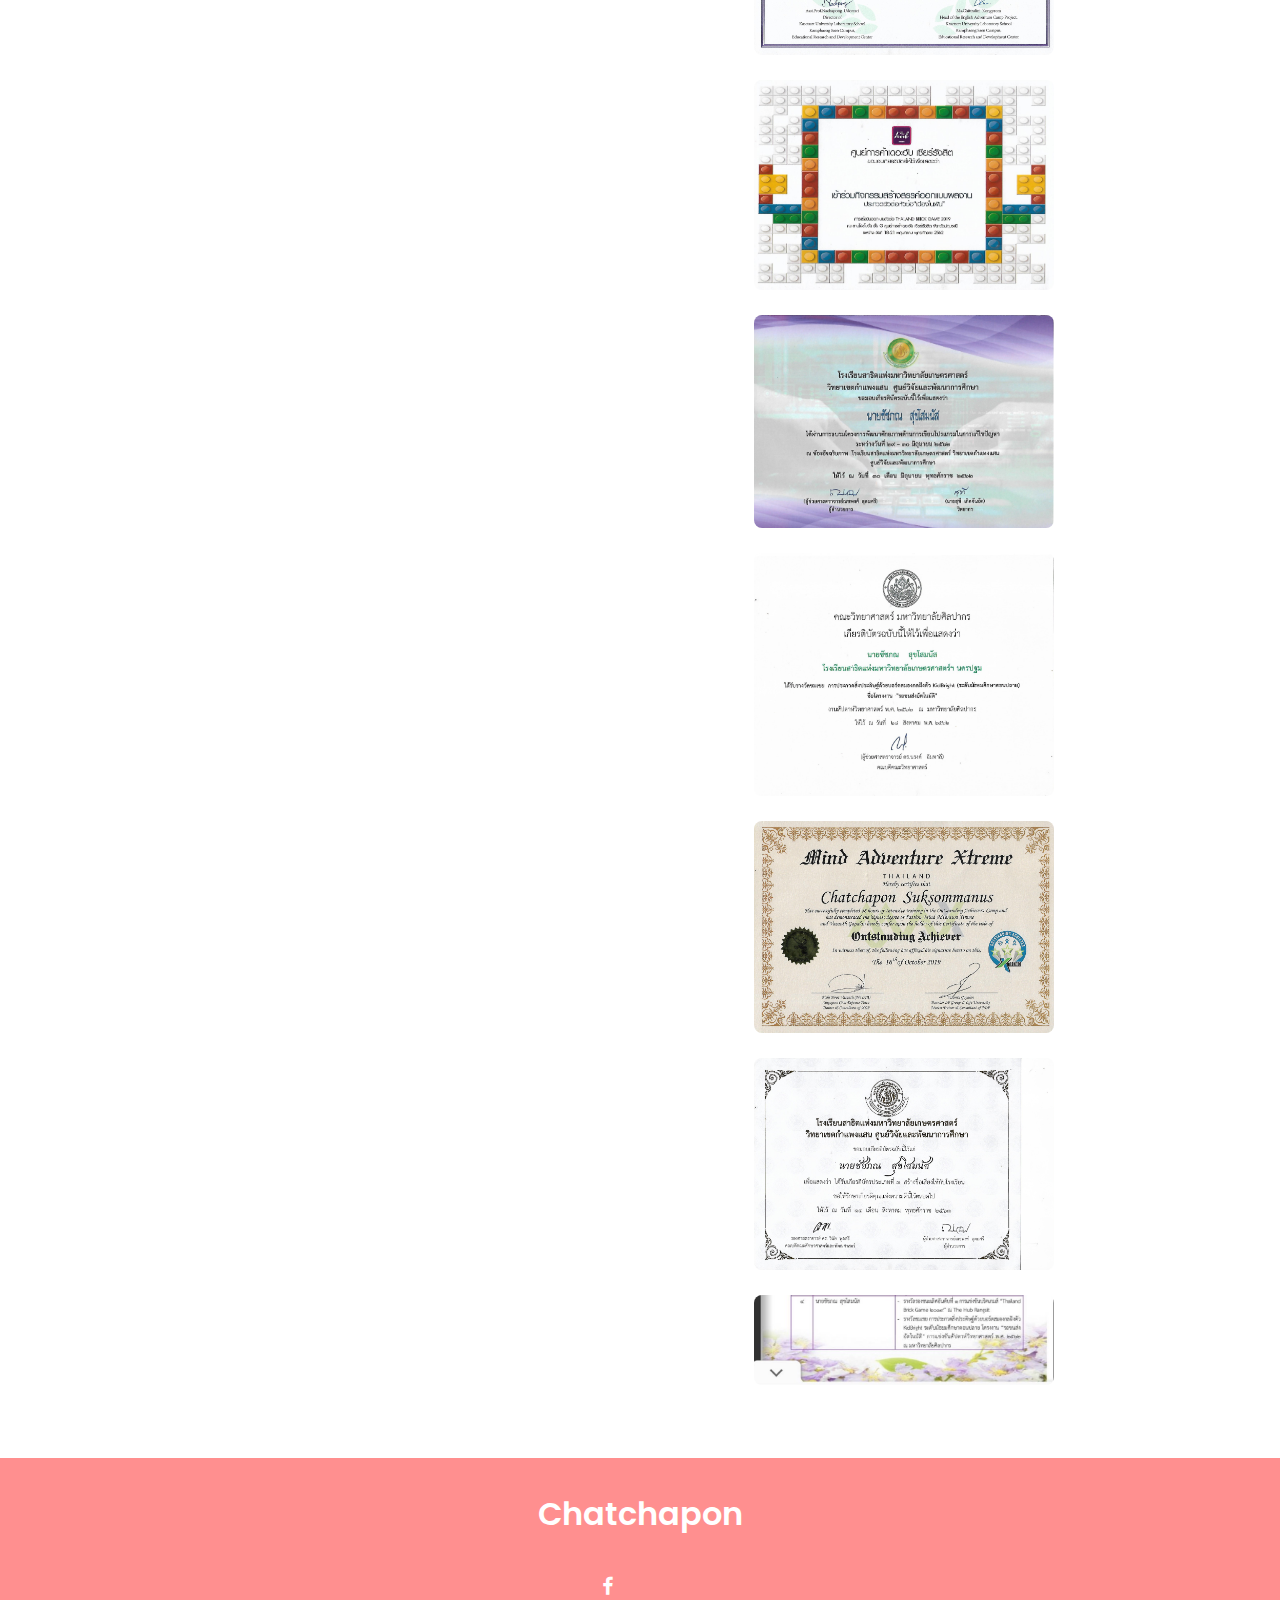
==== commit 07a9ccc6: "first commit" ====
--- a/work.html
+++ b/work.html
@@ -195,7 +195,7 @@
                     
                     <div>
                         <h2 class="about__subtitle">อันนี้เป็น Server Minecraft Java รองรับ version 1.16.5 - 1.17</h2><br>
-                        <h2 class="about__subtitle">ID : 191.101.185.182</h2><br>
+                        <h2 class="about__subtitle">IP : 191.101.185.182</h2><br>
                         <div class="about__img">
                           <img src="assets/img/min2.png" alt="">
                         </div>
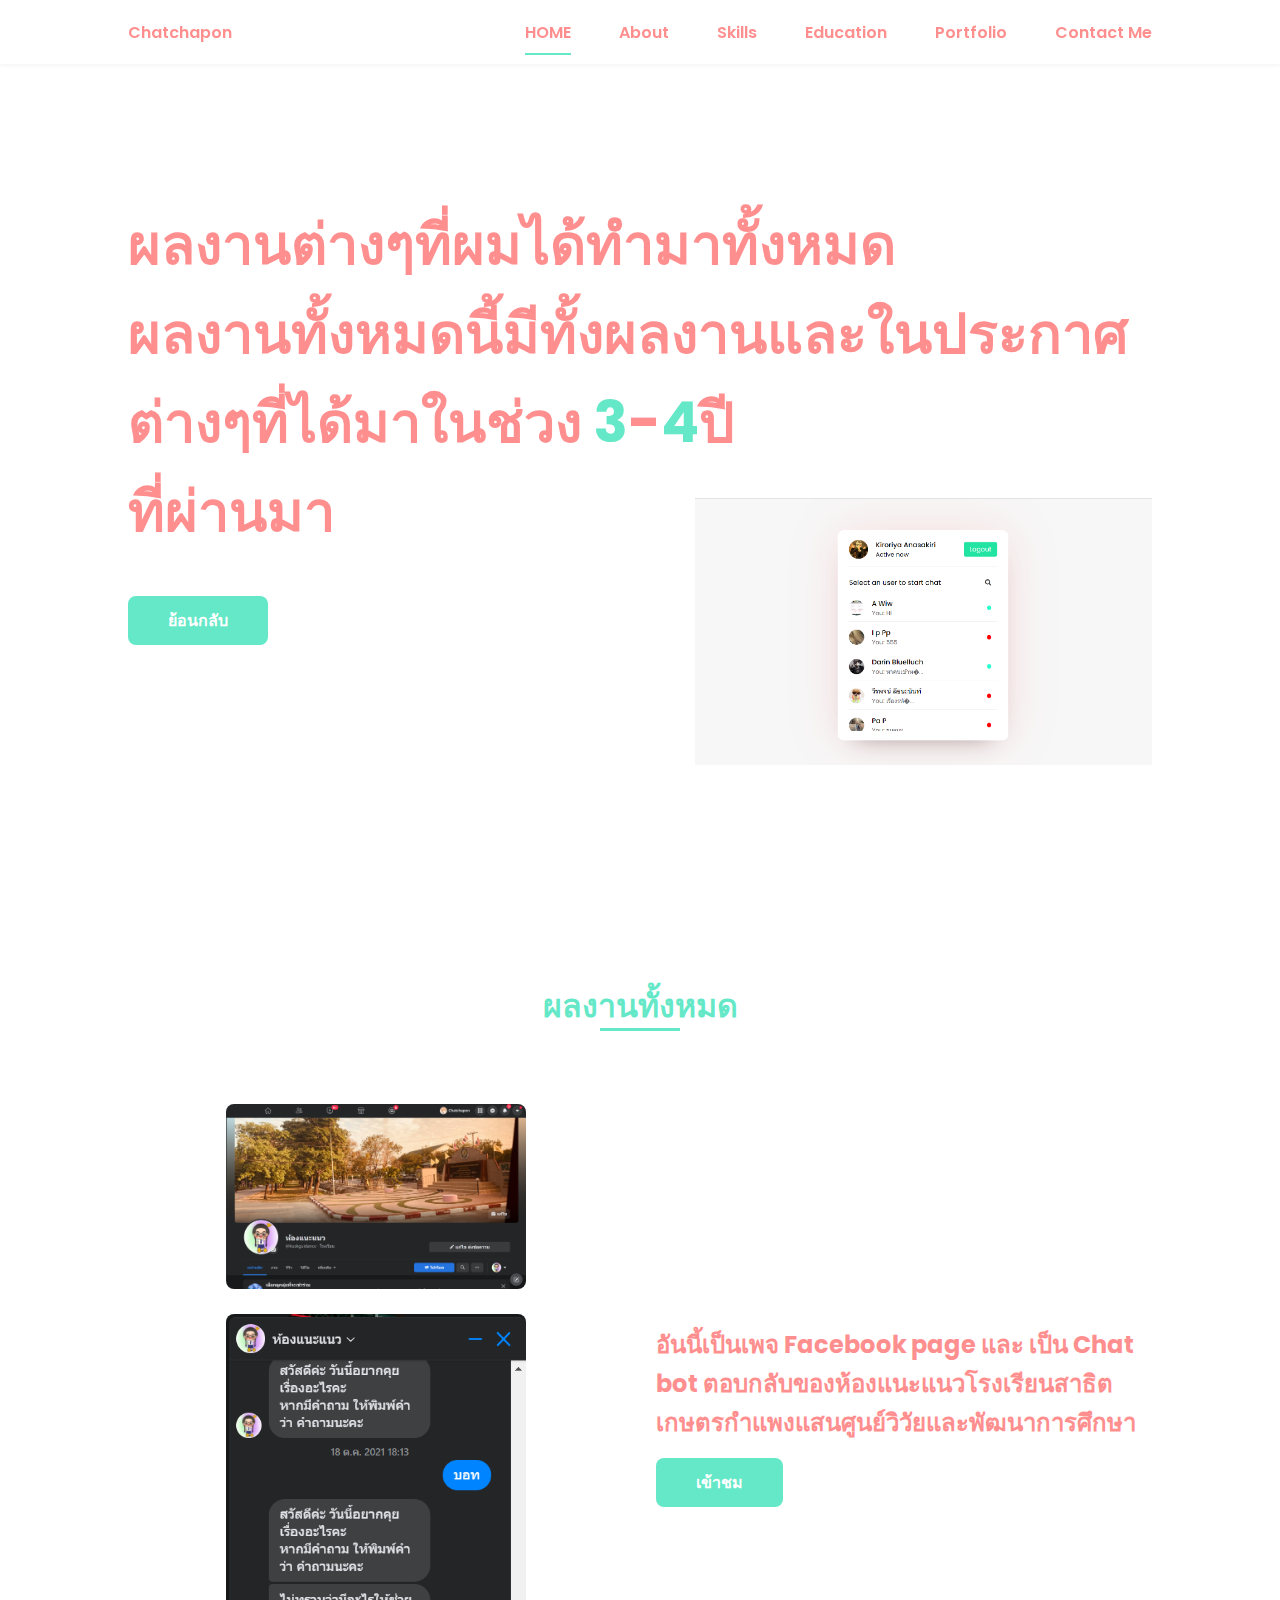
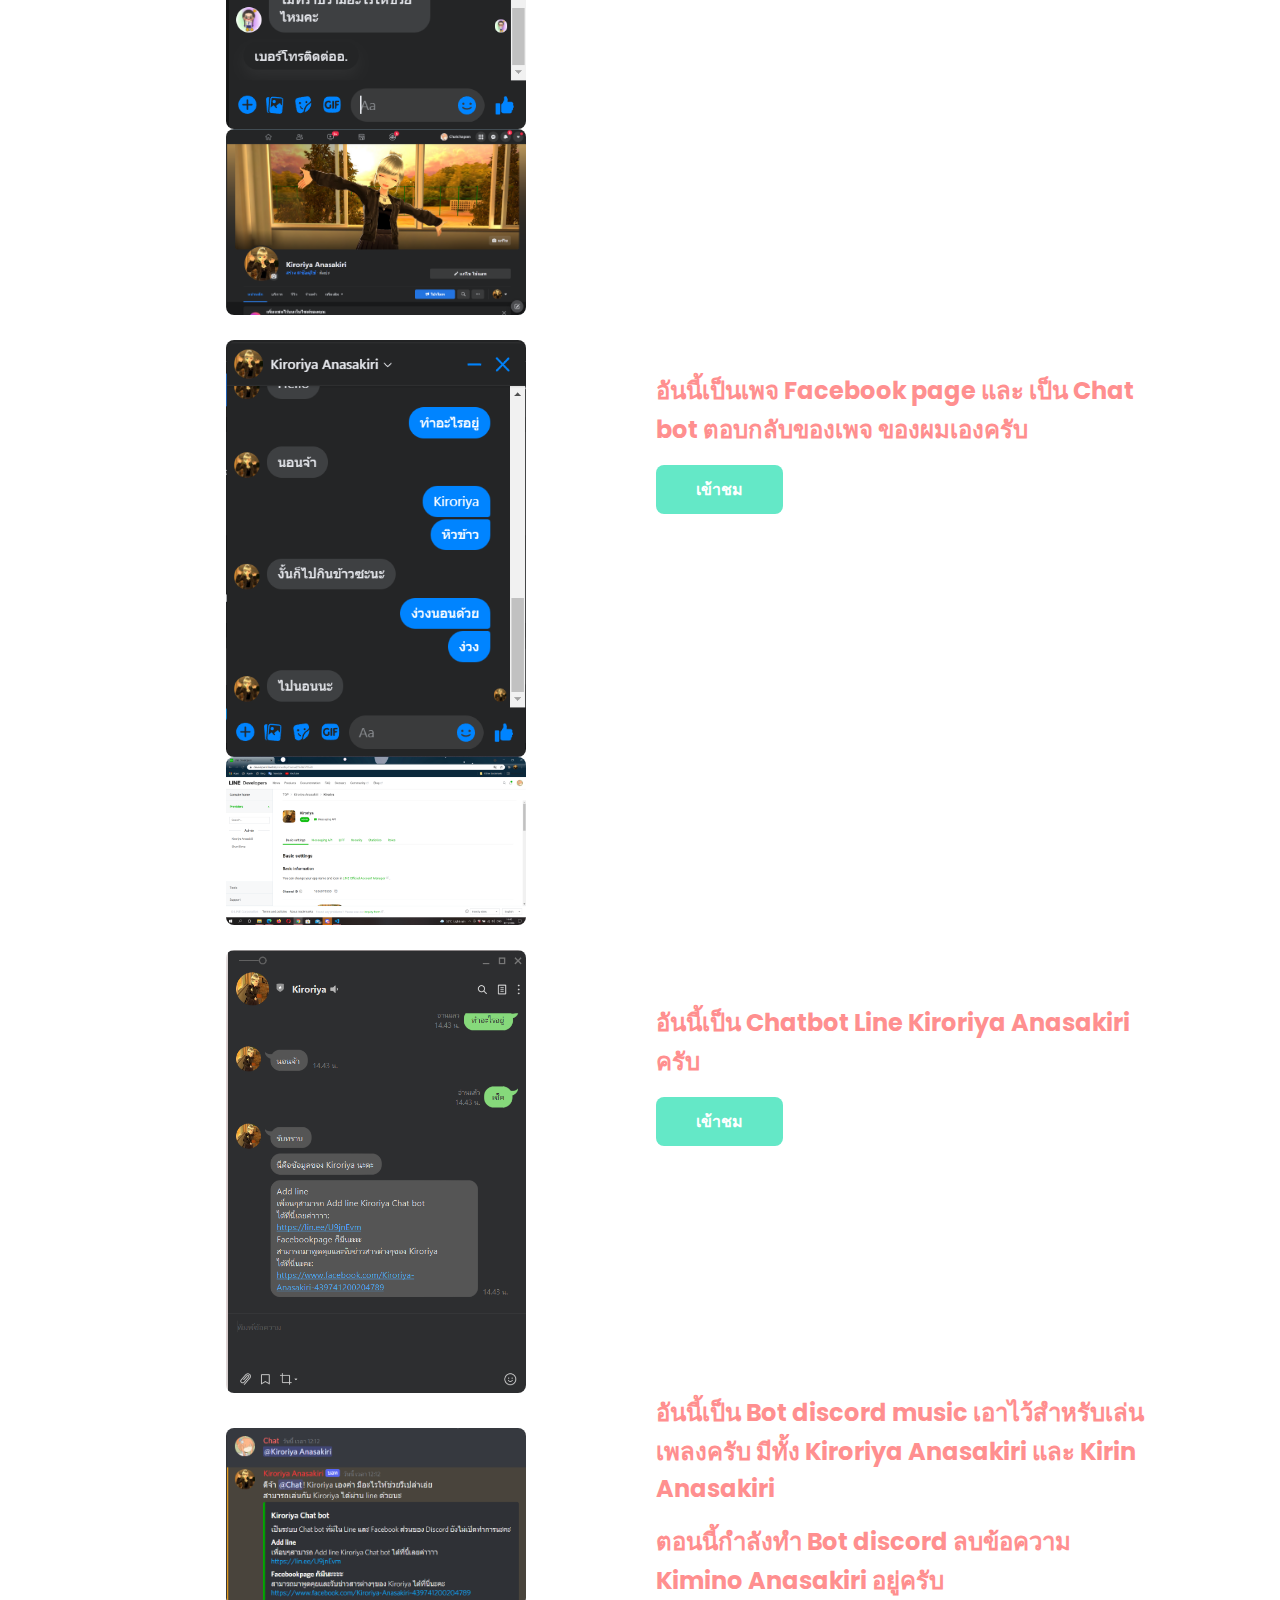
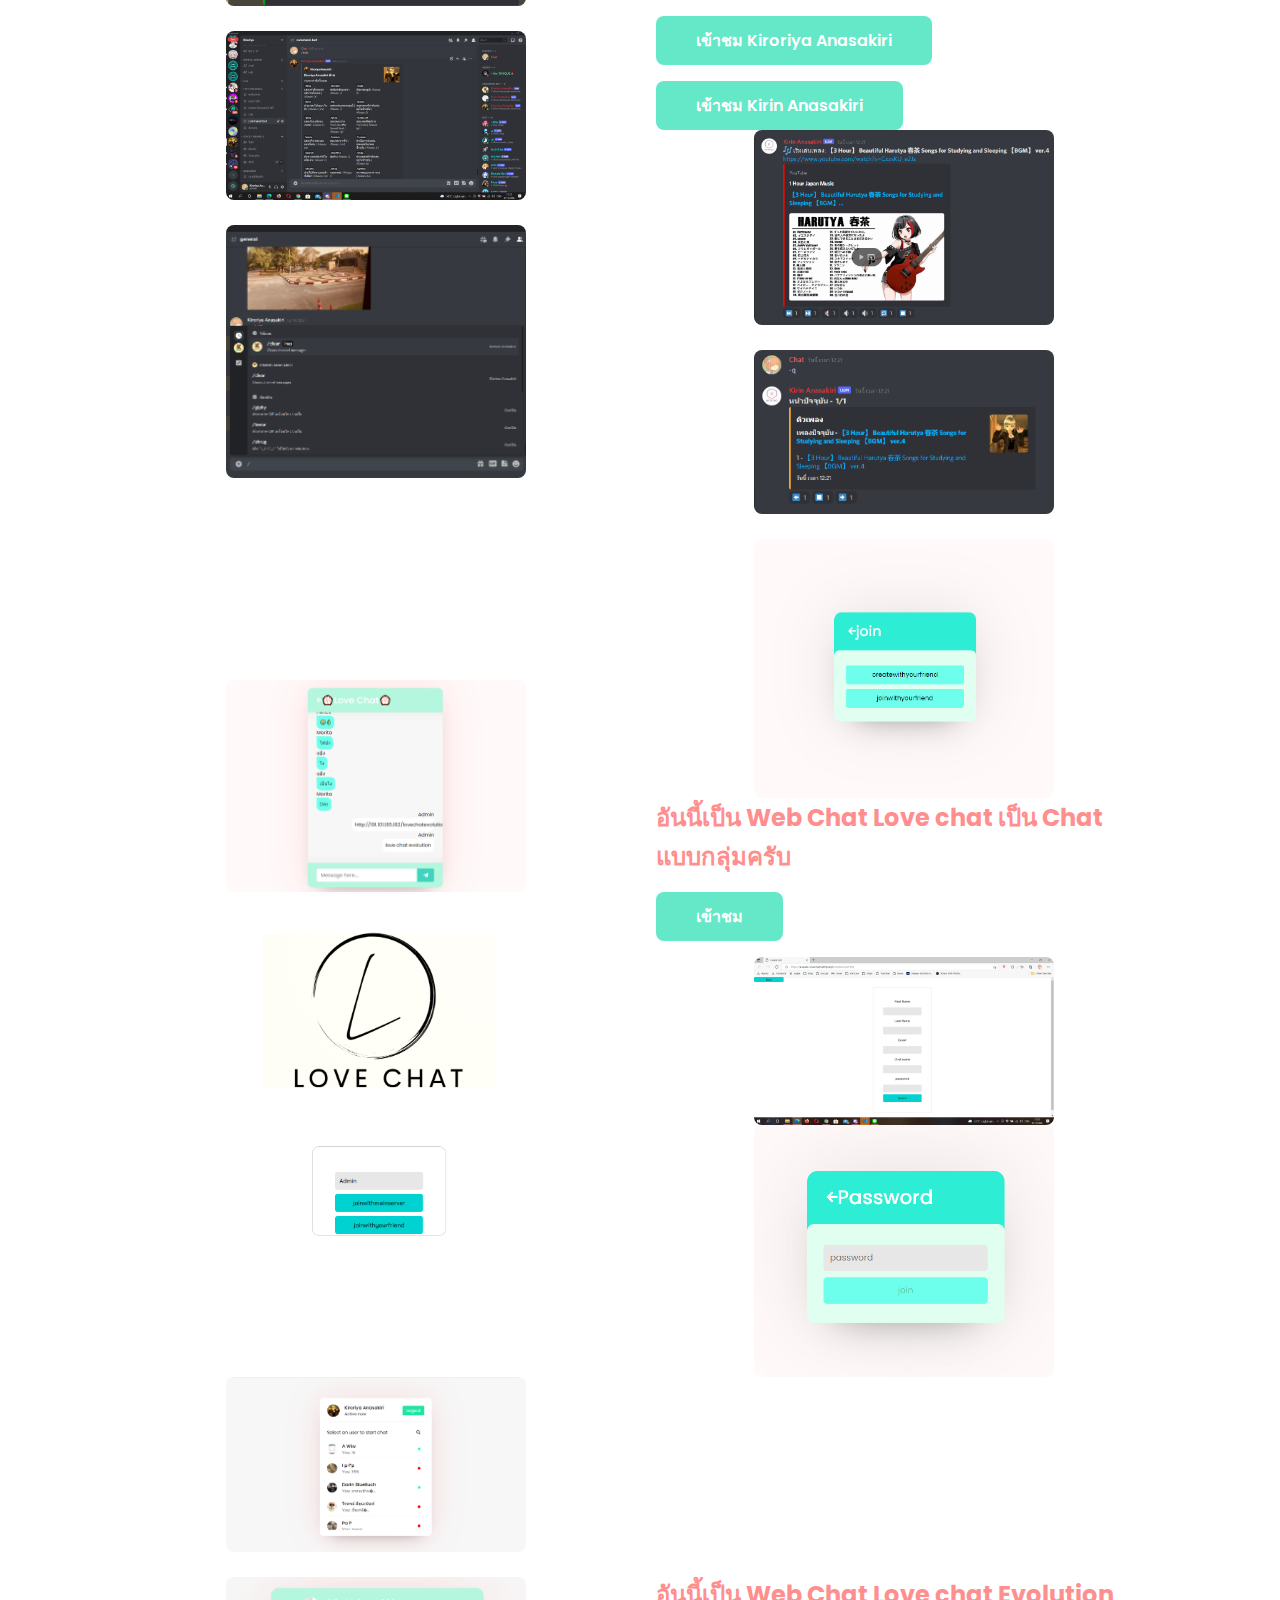
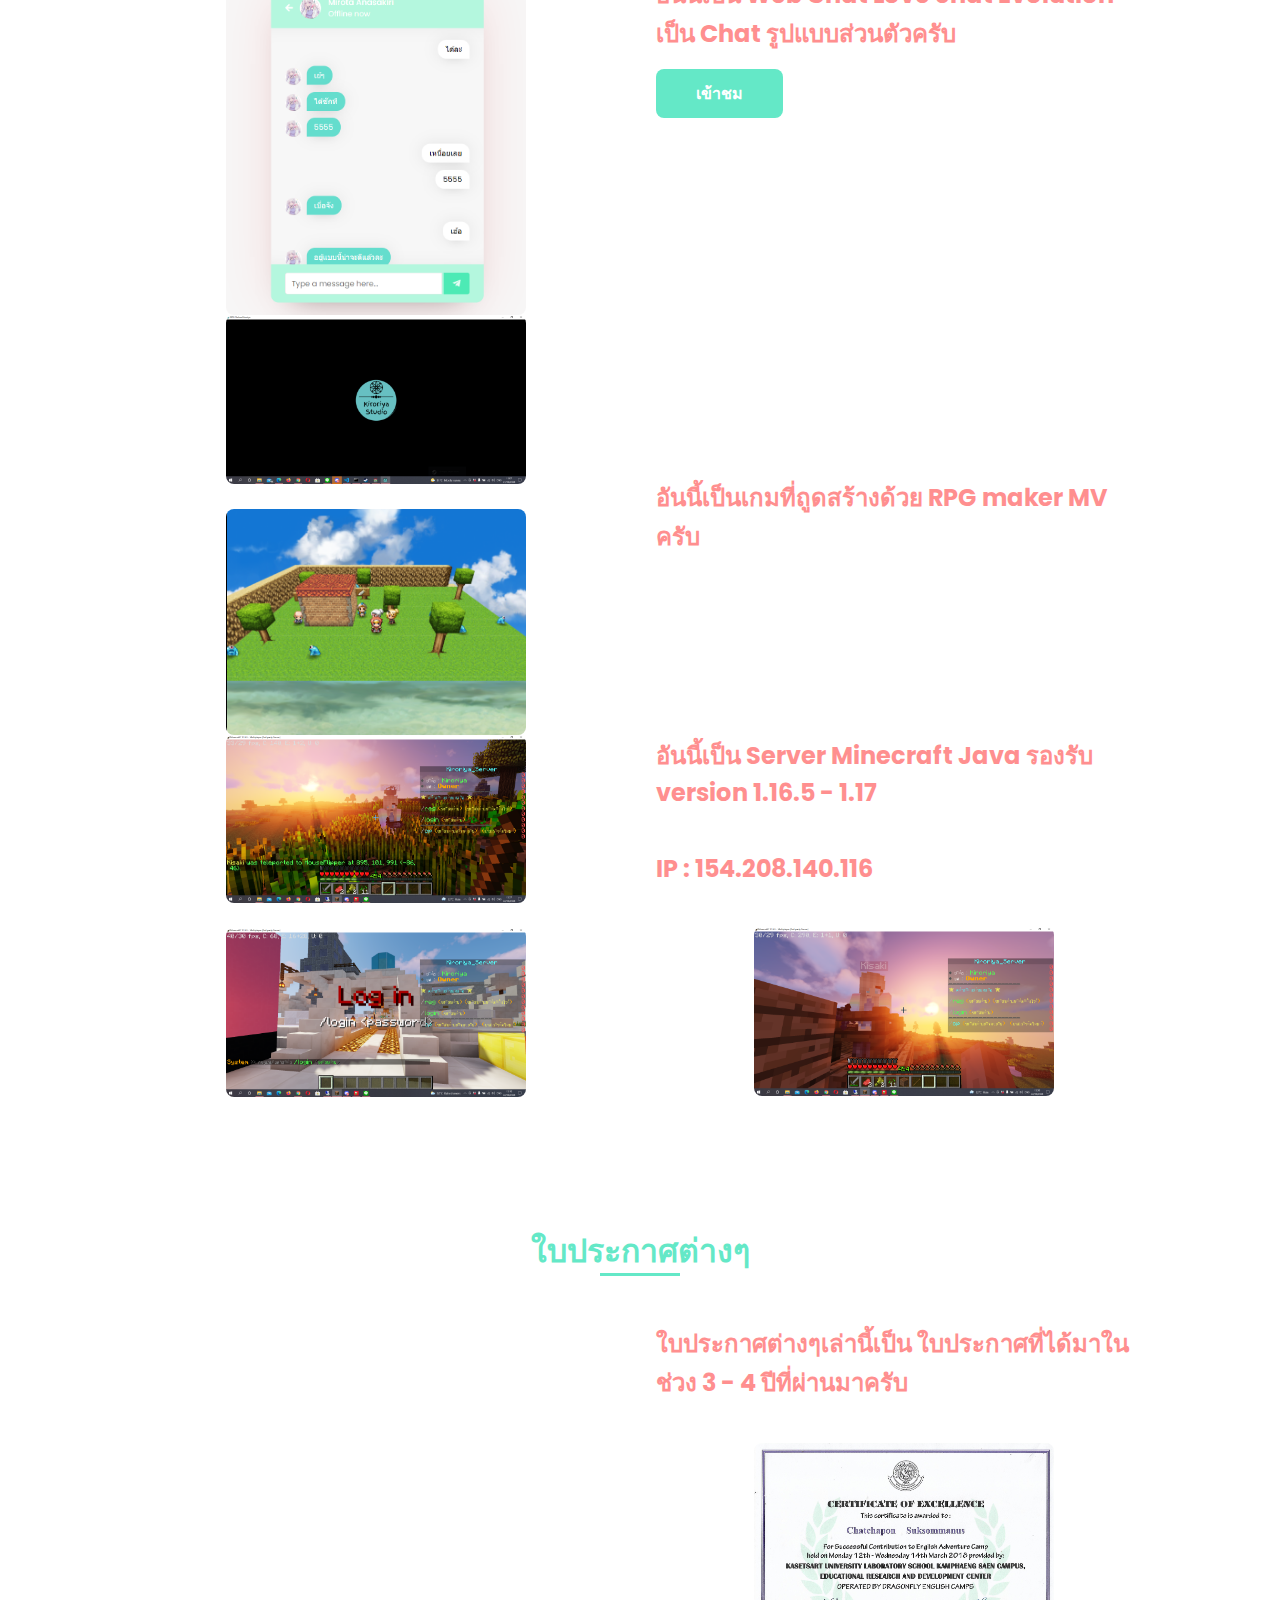
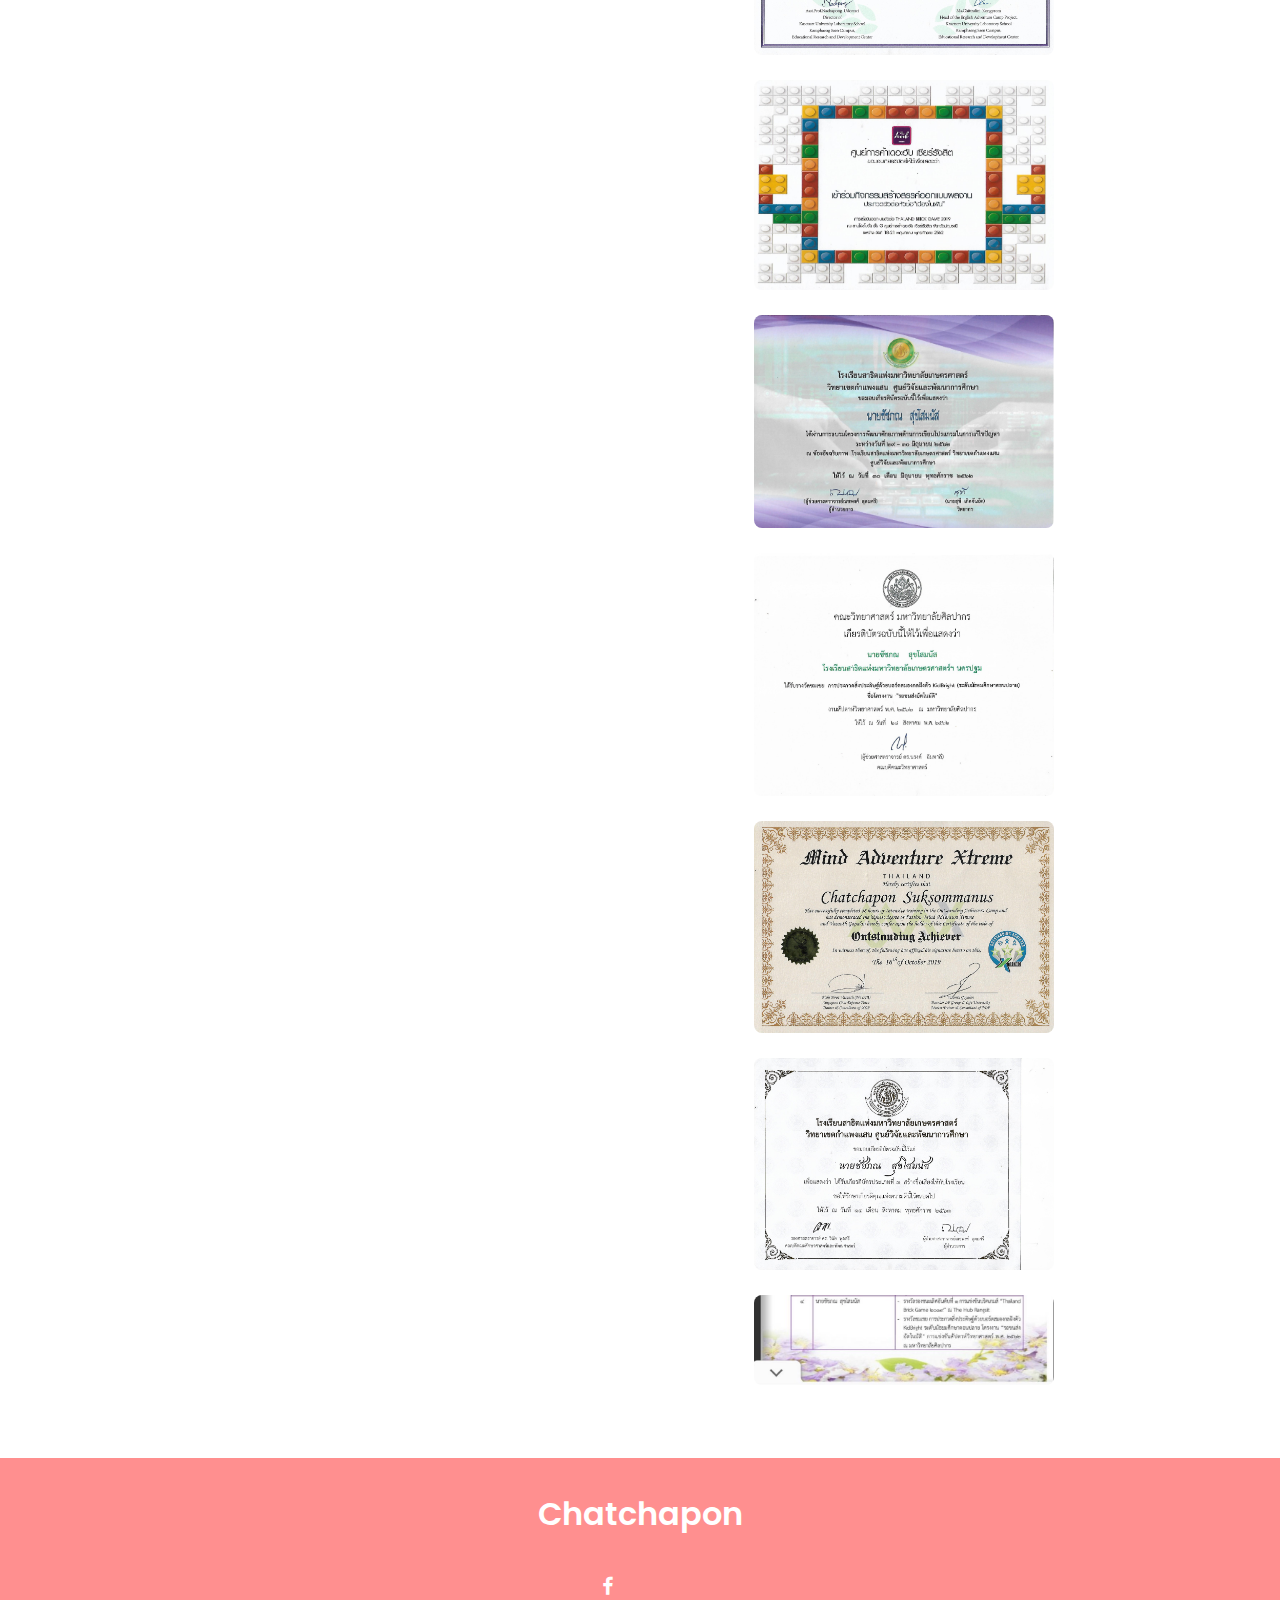
==== commit 87a7bdd6: "first commit" ====
--- a/work.html
+++ b/work.html
@@ -168,7 +168,7 @@
                     
                     <div>
                         <h2 class="about__subtitle">อันนี้เป็น Web Chat Love chat Evolution เป็น Chat รูปแบบส่วนตัวครับ</h2>
-                        <a href="http://191.101.185.182/lovechatevolution/" class="button">
+                        <a href="http://154.208.140.116/lovechatevolution" class="button">
                             เข้าชม<i class="uil uil-message button_icon"></i>
                         </a>
                     </div>
@@ -195,7 +195,7 @@
                     
                     <div>
                         <h2 class="about__subtitle">อันนี้เป็น Server Minecraft Java รองรับ version 1.16.5 - 1.17</h2><br>
-                        <h2 class="about__subtitle">IP : 191.101.185.182</h2><br>
+                        <h2 class="about__subtitle">IP : 154.208.140.116</h2><br>
                         <div class="about__img">
                           <img src="assets/img/min2.png" alt="">
                         </div>
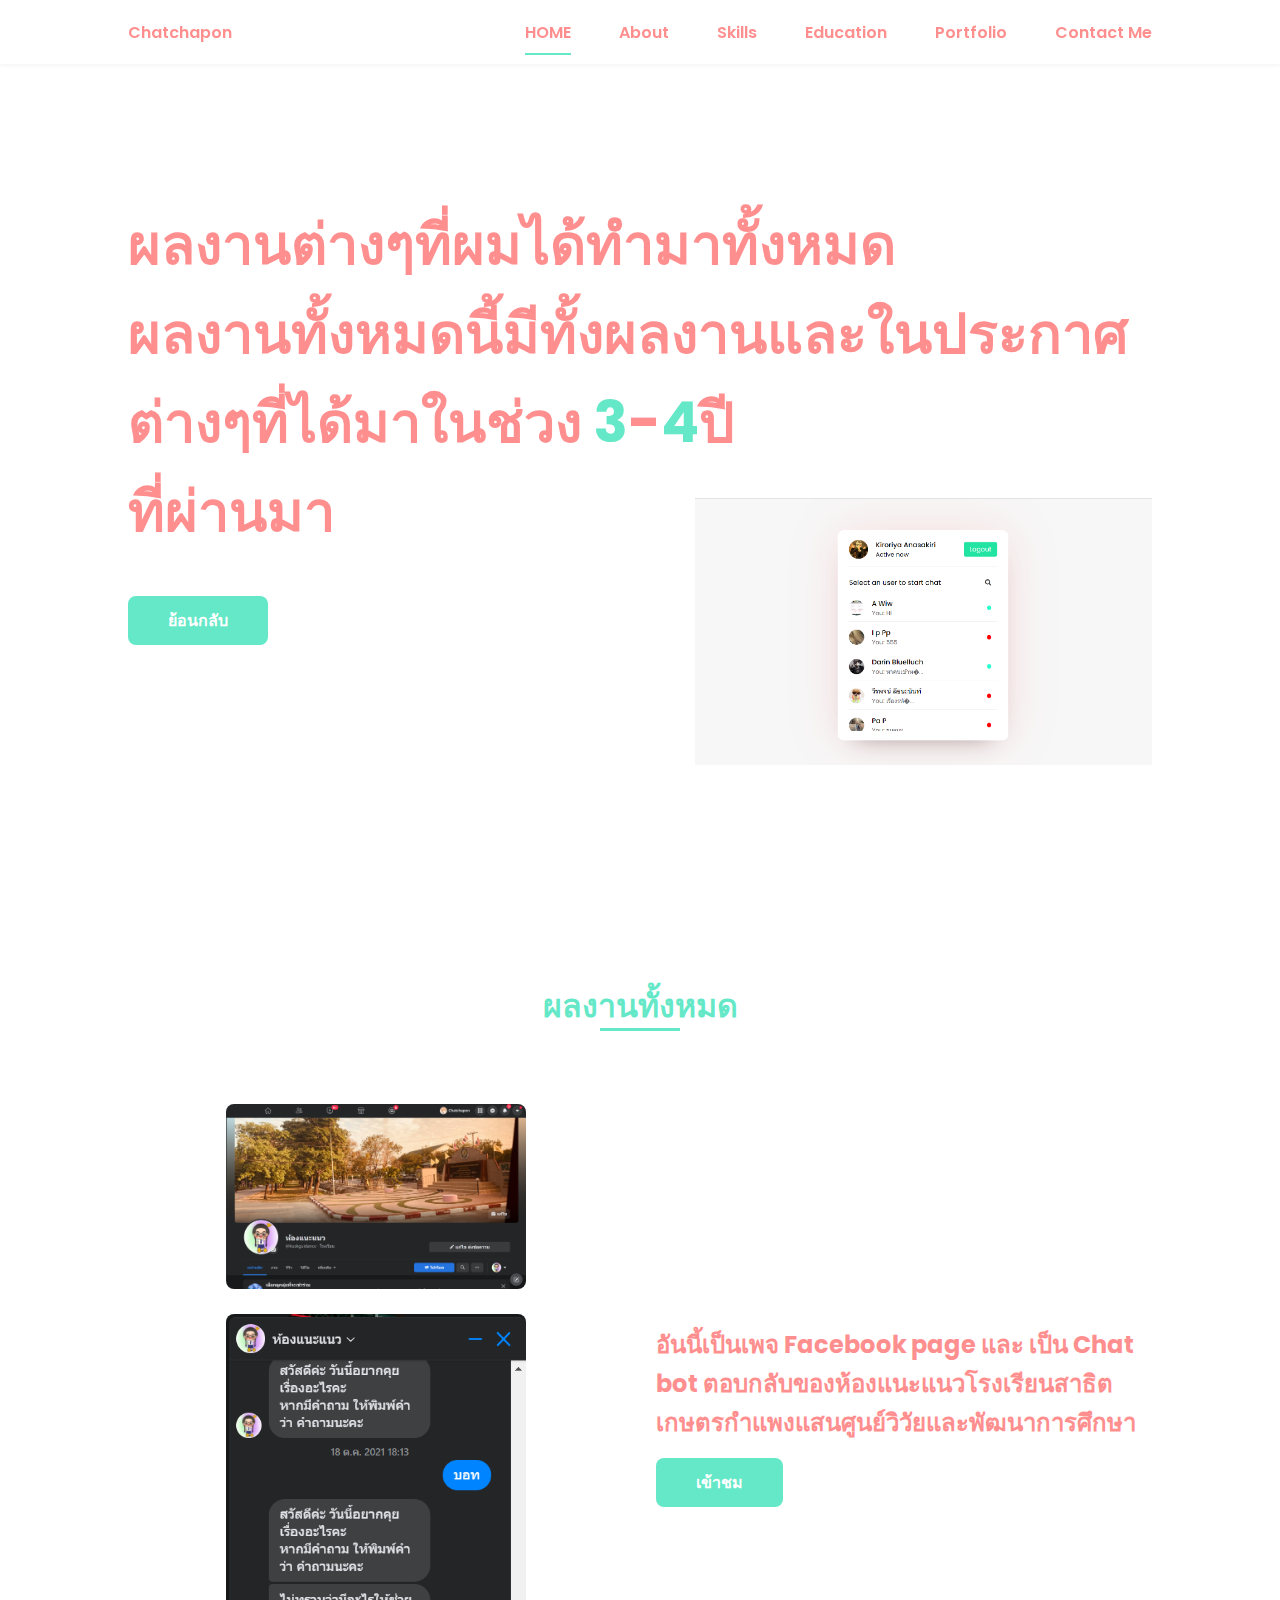
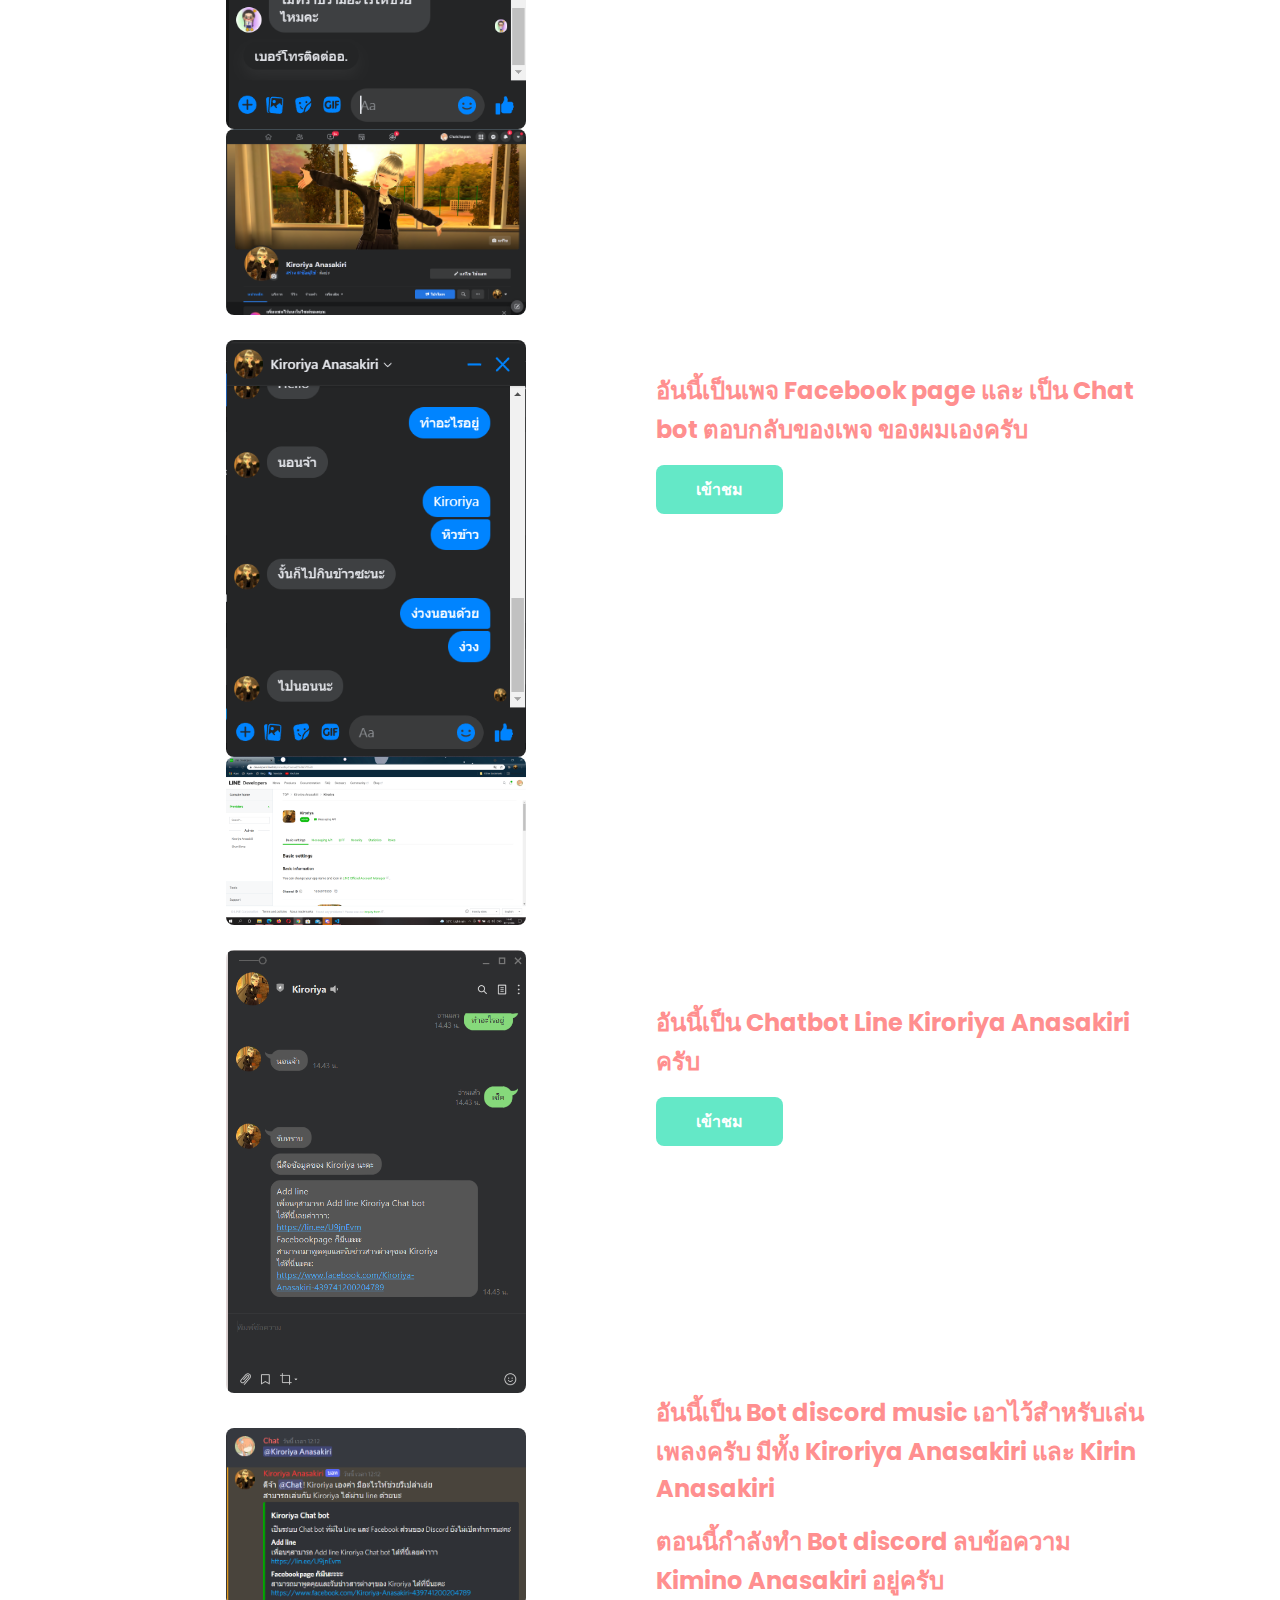
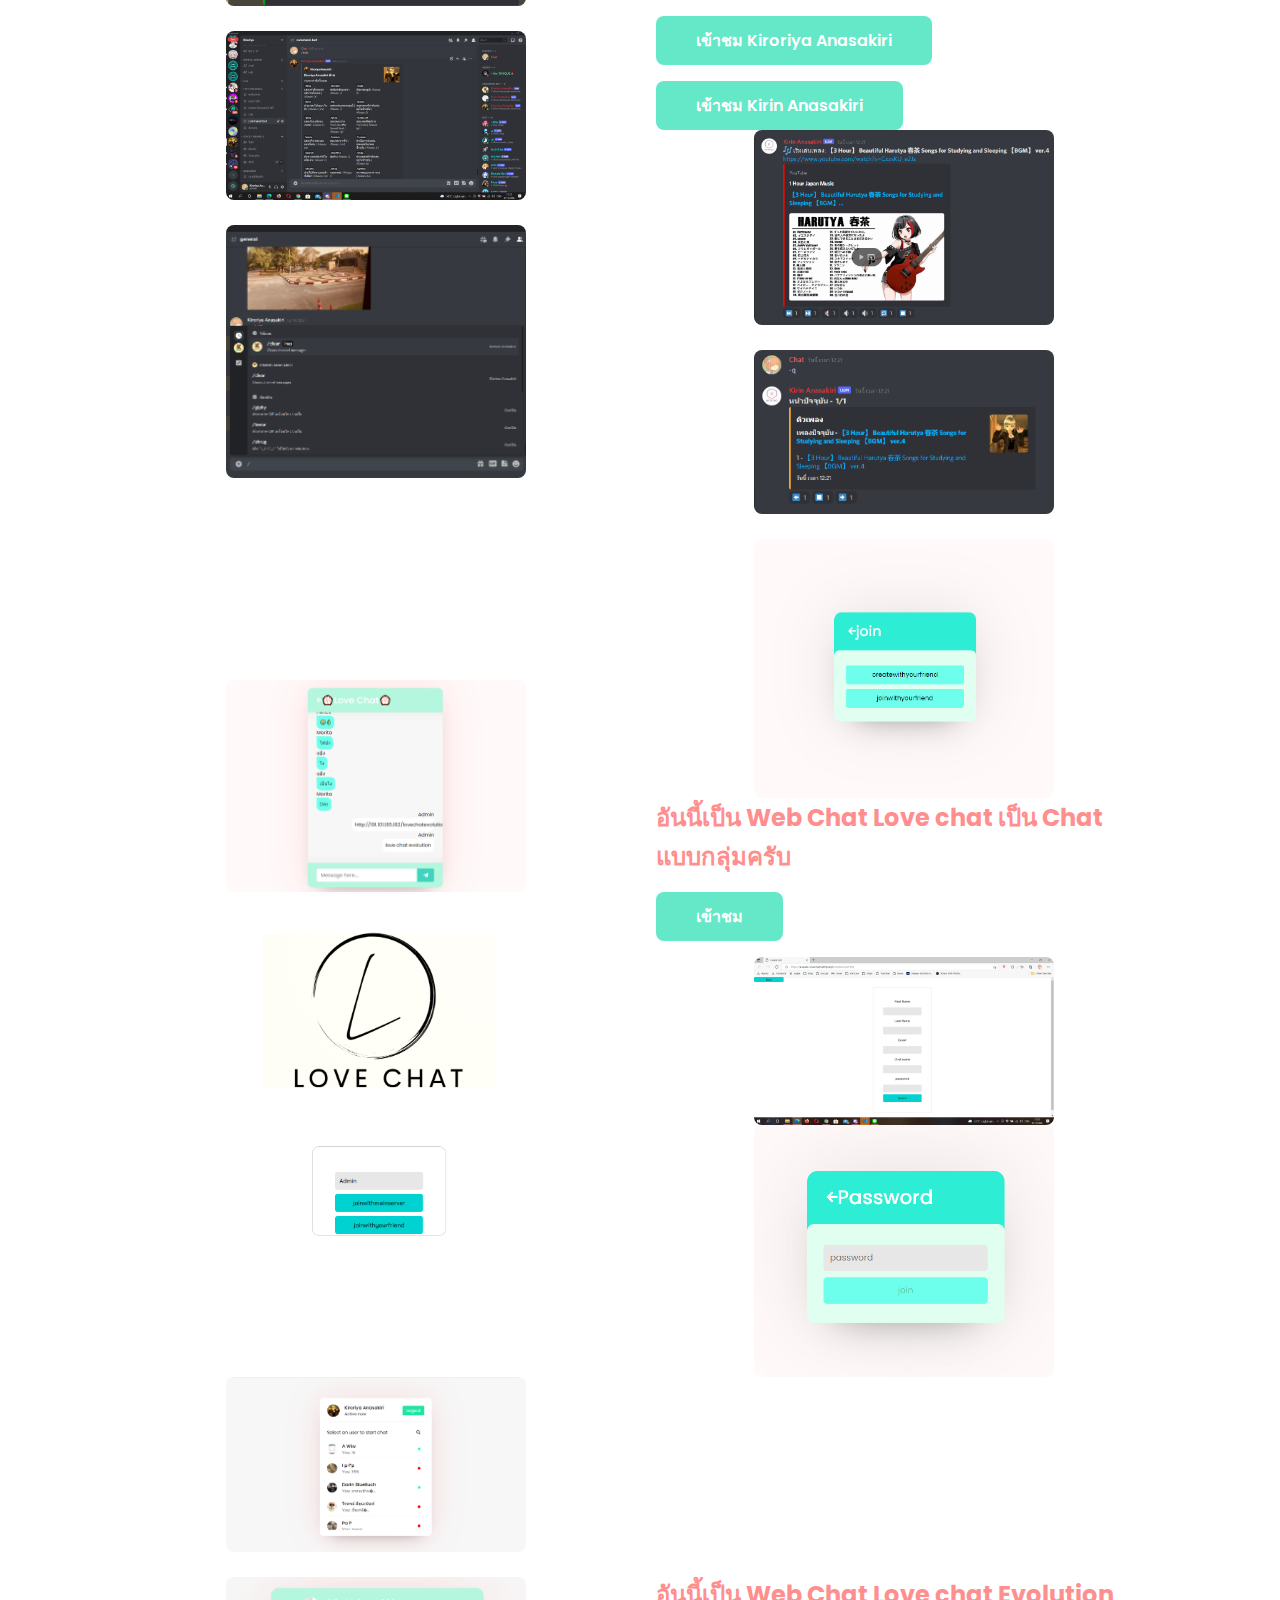
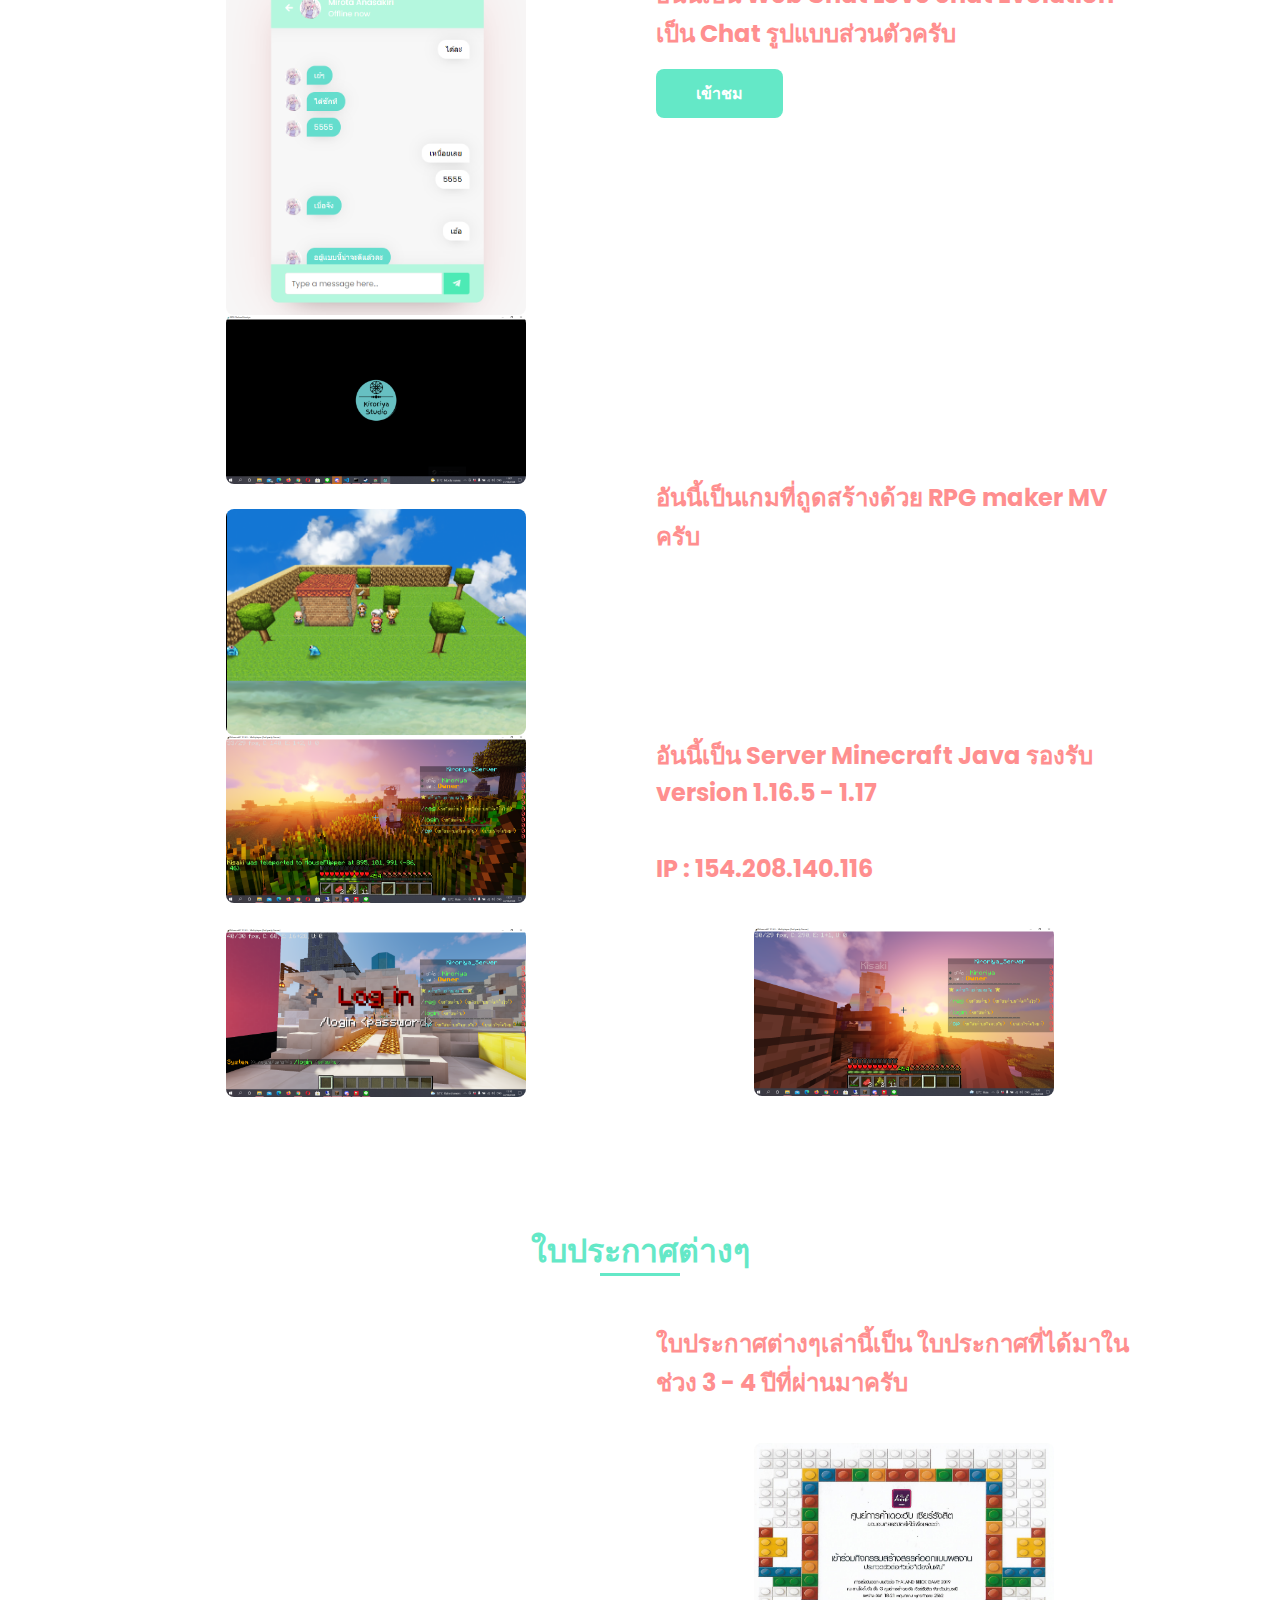
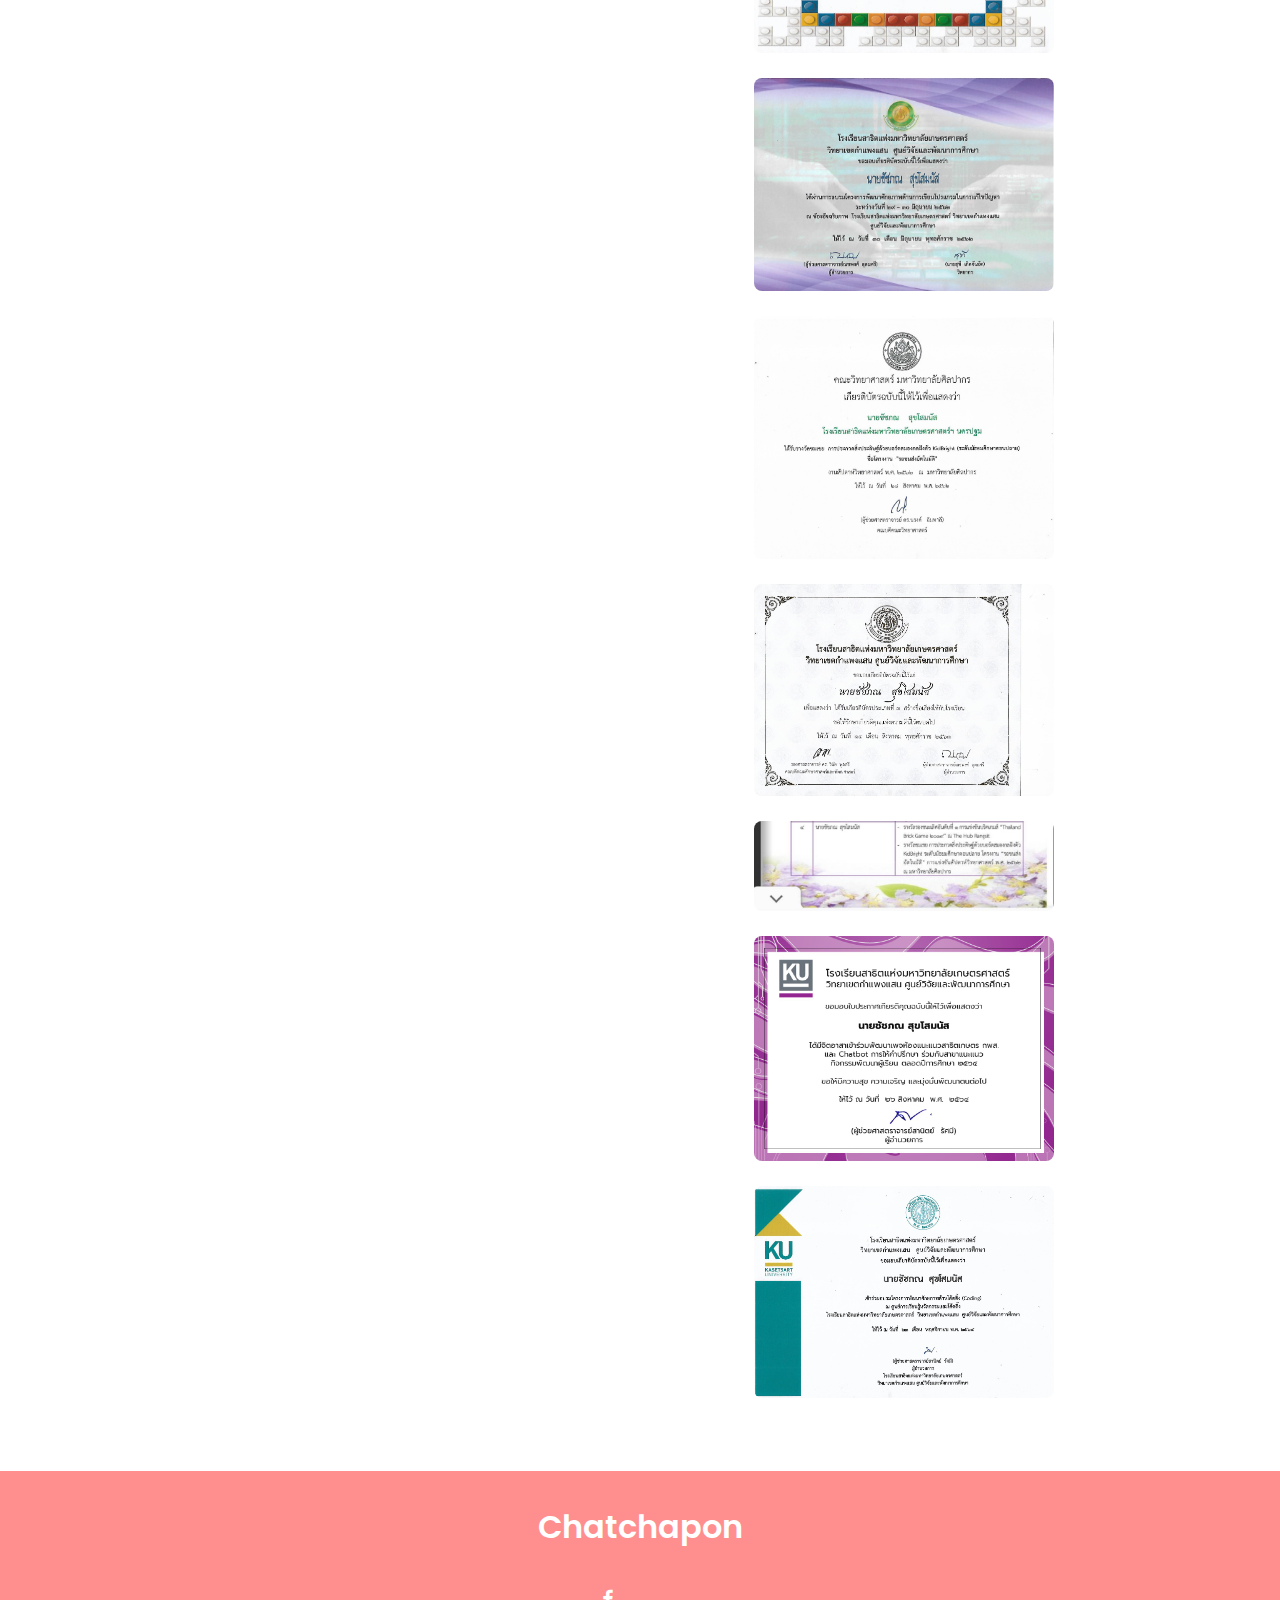
==== commit b91d7fde: "first commit" ====
--- a/work.html
+++ b/work.html
@@ -219,13 +219,15 @@
                     <h2 class="about__subtitle">ใบประกาศต่างๆเล่านี้เป็น ใบประกาศที่ได้มาในช่วง 3 - 4 ปีที่ผ่านมาครับ</h2>
                     <p class="about__text"> </p><br>
                     <div class="about__img">
-                        <img src="assets/img/p1.jpg" alt=""><br>
+
                         <img src="assets/img/p2.jpg" alt=""><br>
                         <img src="assets/img/p3.jpg" alt=""><br>
                         <img src="assets/img/p4.jpg" alt=""><br>
-                        <img src="assets/img/p5.jpg" alt=""><br>
+
                         <img src="assets/img/p6.jpg" alt=""><br>
                         <img src="assets/img/p7.jpg" alt=""><br>
+                        <img src="assets/img/p8.jpg" alt=""><br>
+                        <img src="assets/img/p9.jpg" alt=""><br>
                     </div>
                 </div>                                   
             </div>
